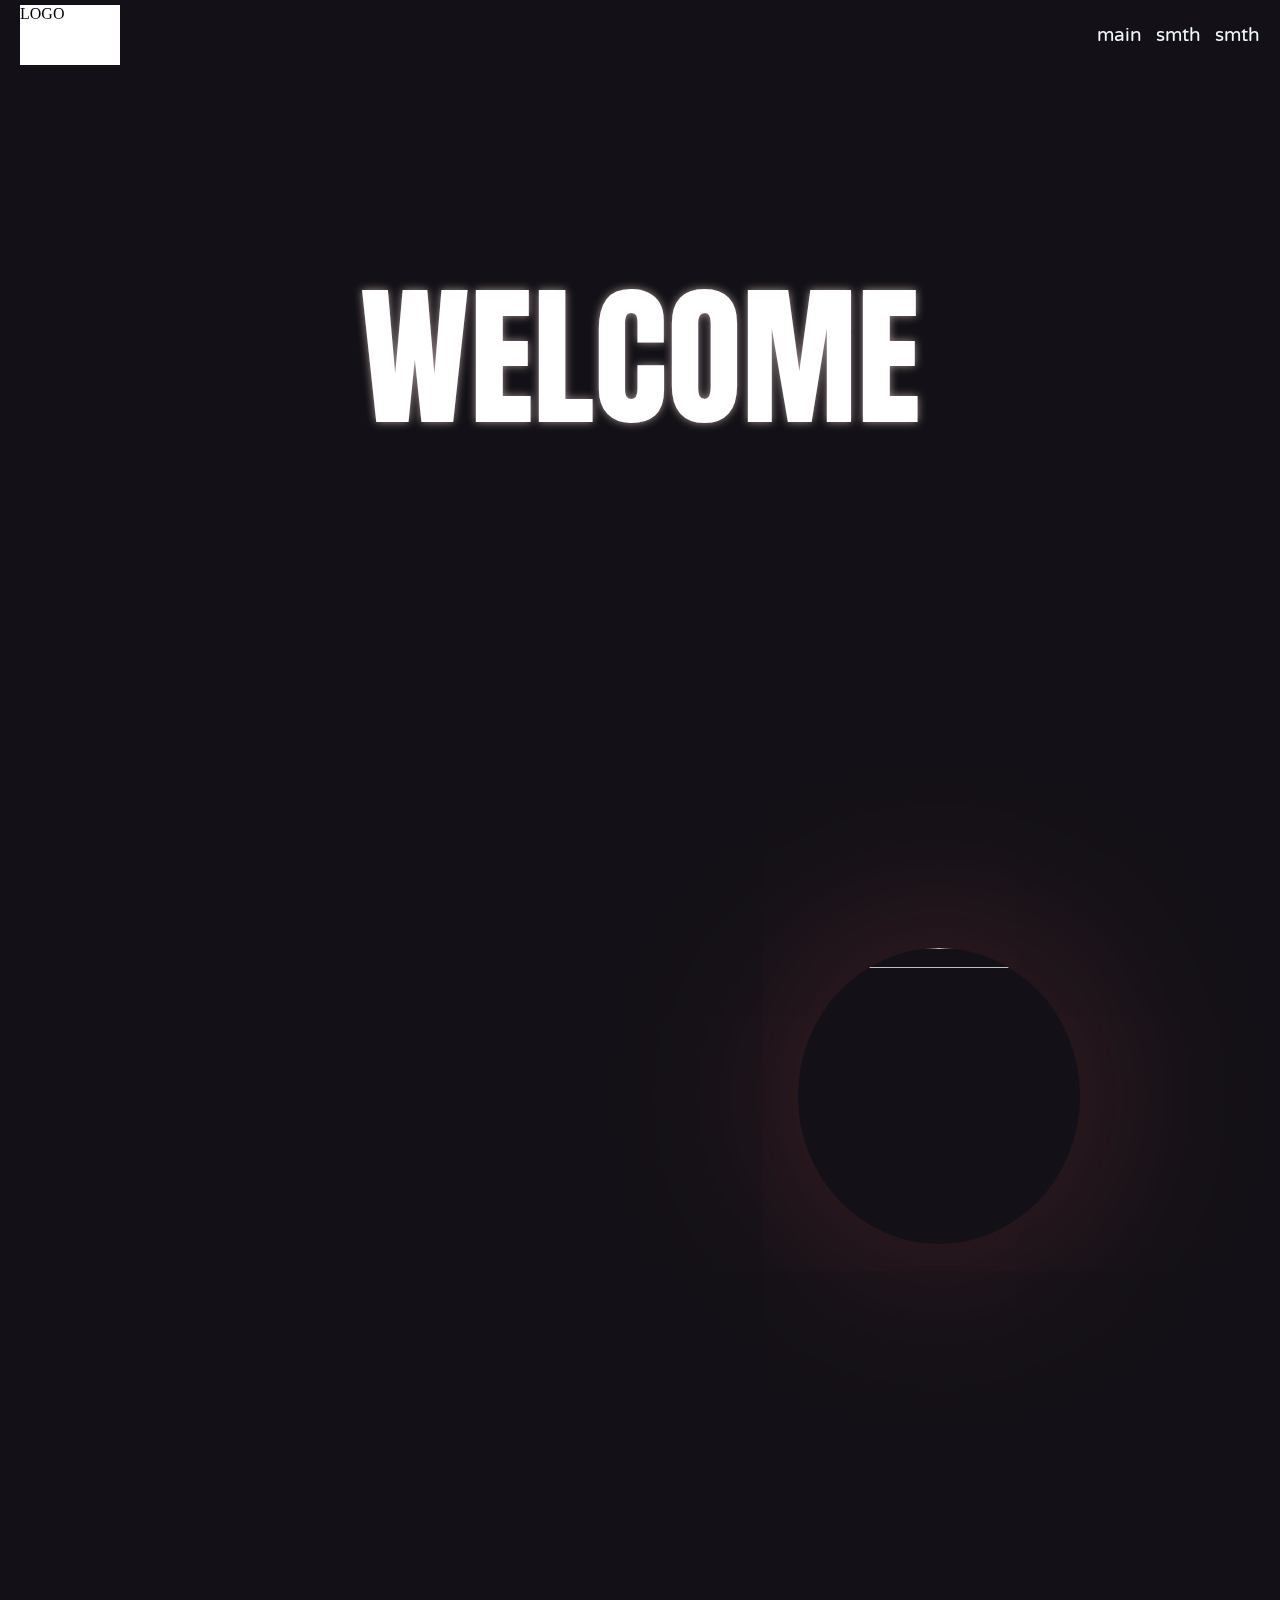
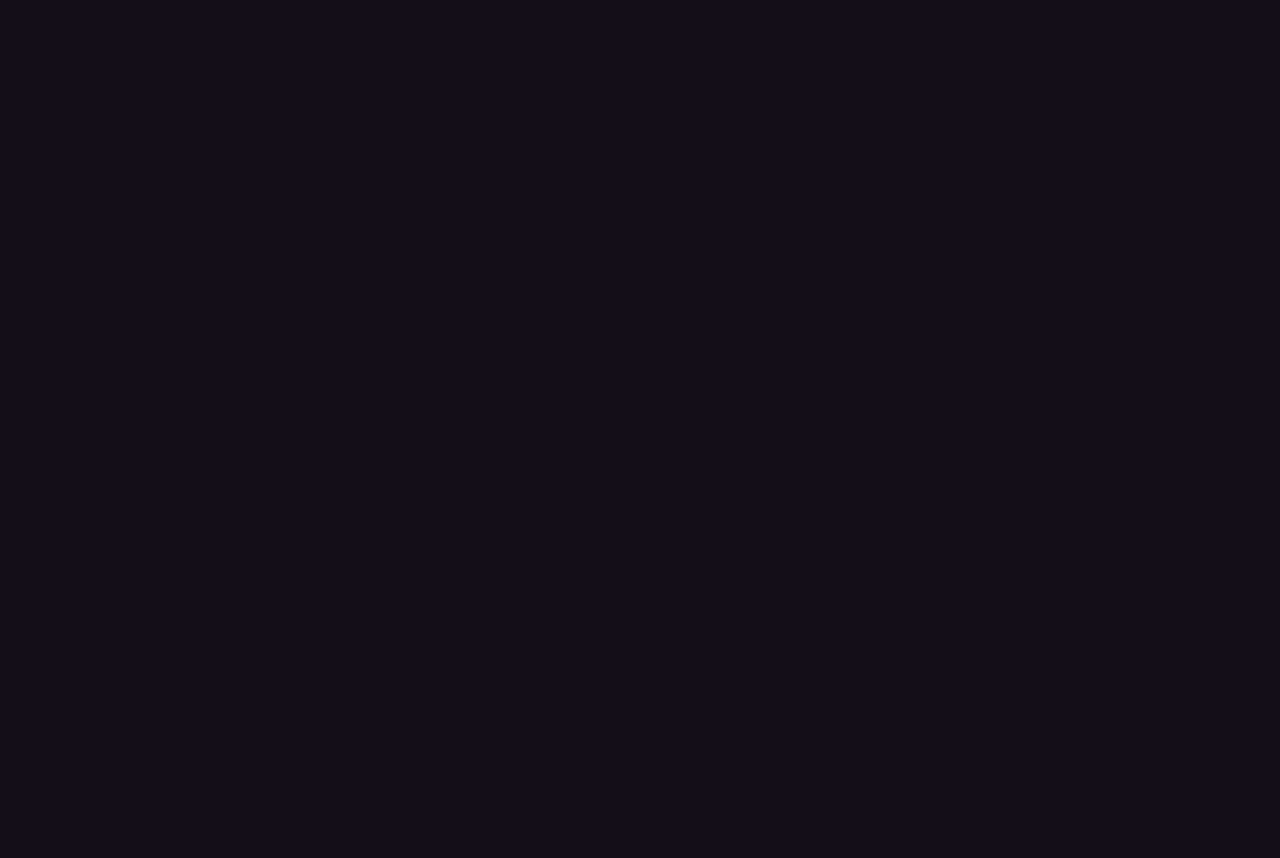
==== index.html @ 46c3134c "more fixes to the cards, feels like i miss overall structure of all my logics" ====
<!DOCTYPE html>
<html lang="en">

<head>
    <meta charset="UTF-8">
    <meta name="viewport" content="width=device-width, initial-scale=1.0">
    <title>Cards with hovering bachground</title>
    <link rel="stylesheet" href="css/all.min.css">
    <link rel="stylesheet" href="css/style.css">
    <link rel="stylesheet" href="css/four-cards.css">
    <link rel="stylesheet" href="css/kyber-text.css">
    <link rel="stylesheet" href="css/opacity-transition-text.css">
    <link rel="stylesheet" href="css/perspective-simulator.css">
    <link rel="stylesheet" href="css/special-slyder.css">
    <link rel="stylesheet" href="css/3d-fun-cube.css">
    <link rel="stylesheet" href="css/carousel-slider.css">
    <link rel="stylesheet" href="css/dog-flipping.css">
    <link rel="stylesheet" href="css/postanim-dragging-cards.css">
    <link rel="stylesheet" href="css/spinning-3d.css">
    <link rel="stylesheet" href="css/scrolling-background.css">
    <link rel="stylesheet" href="css/scrolling-background-2.css">
    <link rel="stylesheet" href="css/zooming-background.css">
    <link rel="stylesheet" href="css/mouse-following-bubbles.css">
    <link rel="stylesheet" href="css/cool-buttons.css">
    <link rel="stylesheet" href="css/burger-menus.css">
    <link rel="stylesheet" href="css/item.css">
    <link rel="stylesheet" href="css/stretching-cards.css">
    <link rel="stylesheet" href="css/stretching-cards-2.css">
    <link rel="stylesheet" href="css/properties-letters.css">
    <link rel="stylesheet" href="css/linking-cards.css">
    <link rel="stylesheet" href="css/main.css">
    <script defer type="text/javascript" src="js/script.js"></script>
    <script defer type="text/javascript" src="js/four-cards.js"></script>
    <script defer type="text/javascript" src="js/cyber-text.js"></script>
    <script defer type="text/javascript" src="js/opacity-transition-text.js"></script>
    <script defer type="text/javascript" src="js/perspective-simulator.js"></script>
    <script defer type="text/javascript" src="js/special-slyder.js"></script>
    <script defer type="text/javascript" src="js/3d-fun-cube.js"></script>
    <script defer type="text/javascript" src="js/carousel-slider.js"></script>
    <script defer type="text/javascript" src="js/dog-flipping.js"></script>
    <script defer type="text/javascript" src="js/postanim-dragging-cards.js"></script>
    <script defer type="text/javascript" src="js/spinning-3d.js"></script>
    <script defer type="text/javascript" src="js/scrolling-background.js"></script>
    <script defer type="text/javascript" src="js/scrolling-background-2.js"></script>
    <script defer type="text/javascript" src="js/zooming-background.js"></script>
    <script defer type="text/javascript" src="js/mouse-following-bubbles.js"></script>
    <script defer type="text/javascript" src="js/cool-buttons.js"></script>
    <script defer type="text/javascript" src="js/burger-menus.js"></script>
    <script defer type="text/javascript" src="js/item.js"></script>
    <script defer type="text/javascript" src="js/linking-cards.js"></script>
    <script defer type="text/javascript" src="js/properties-letters.js"></script>
    <script defer type="text/javascript" src="js/main.js"></script>
</head>

<body>
    <div class="the-animations">
        <div class="navbar">
            <div class="navbar-logo">LOGO</div>
            <div class="navbar-links">
                <div class="navbar-link">main</div>
                <div class="navbar-link">smth</div>
                <div class="navbar-link">smth</div>
            </div>
        </div>
        <div class="main-parallax">
            <img class="main-parallax-layer main-parallax-back" src="images/paralax/Background2.png" data-speedx = "1" data-speedy = "0.3">
            <img class="main-parallax-layer" src="images/paralax/mount1.png" data-speedx = "0.8" data-speedy = "0.5">
            <div class="main-parallax-layer main-parallax-text" data-speedx = "0.7" data-speedy = "0.4">WELCOME</div>
            <img class="main-parallax-layer" src="images/paralax/mount2.png" data-speedx = "0.6" data-speedy = "0.7">
            <img class="main-parallax-layer" src="images/paralax/mount3.png" data-speedx = "0.5" data-speedy = "0.9">
            <img class="main-parallax-layer" src="images/paralax/mount4.png" data-speedx = "0.3" data-speedy = "1">
            <img class="main-parallax-layer main-parallax-ground" src="images/paralax/ground.png" data-speedx = "0.3" data-speedy = "1">
            <div class = "main-parallax-gradient"></div>
        </div>
        <div class="about-me">
            <div class="about-me-box">
                <div class="about-me-text animated">
                    <div class="about-me-header animation-child" data-animation = "show">Roman Rudenko</div>
                    <div class="about-me-description animation-child" data-animation = "show">Lorem ipsum dolor sit amet consectetur adipisicing elit. Inventore, cupiditate sapiente suscipit ipsam nobis fugit similique vitae corrupti neque facere porro animi tempore repellendus doloremque voluptatibus numquam ullam recusandae eum.</div>
                </div>
                <div class="about-me-image-box">
                    <img src="/images/image.jpg" class="about-me-image">
                </div>
            </div>
        </div>
        <div class="projects">
            <div class="projects-wrap animated">
                <div class="projects-card animation-child" data-animation = "show-card" data-position = "0">
                    <div class="projects-card-image"></div>
                    <div class="projects-card-content">
                        <div class="projects-card-header">CyberSoft</div>
                        <div class="projects-card-types">
                            <div class="projects-card-dot"></div>
                            <div class="projects-card-type">WEBPAGE</div>
                            <div class="projects-card-dot"></div>
                        </div>
                        <div class="projects-card-links">CyberSoft</div>
                        <div class="projects-card-right"><i class="fa-solid fa-up-long"></i></div>
                    </div>
                </div>
                <div class="projects-card animation-child" data-animation = "show-card" data-position = "1">
                    <div class="projects-card-image"></div>
                    <div class="projects-card-content">
                        <div class="projects-card-header">CyberSoft</div>
                        <div class="projects-card-types">
                            <div class="projects-card-dot"></div>
                            <div class="projects-card-type">WEBPAGE</div>
                            <div class="projects-card-dot"></div>
                        </div>
                        <div class="projects-card-links">CyberSoft</div>
                        <div class="projects-card-right"><i class="fa-solid fa-up-long"></i></div>
                    </div>
                </div>
                <div class="projects-card animation-child" data-animation = "show-card" data-position = "2">
                    <div class="projects-card-image"></div>
                    <div class="projects-card-content">
                        <div class="projects-card-header">CyberSoft</div>
                        <div class="projects-card-types">
                            <div class="projects-card-dot"></div>
                            <div class="projects-card-type">WEBPAGE</div>
                            <div class="projects-card-dot"></div>
                        </div>
                        <div class="projects-card-links">CyberSoft</div>
                        <div class="projects-card-right"><i class="fa-solid fa-up-long"></i></div>
                    </div>
                </div>
                <div class="projects-card animation-child" data-animation = "show-card" data-position = "3">
                    <div class="projects-card-image"></div>
                    <div class="projects-card-content">
                        <div class="projects-card-header">CyberSoft</div>
                        <div class="projects-card-types">
                            <div class="projects-card-dot"></div>
                            <div class="projects-card-type">WEBPAGE</div>
                            <div class="projects-card-dot"></div>
                        </div>
                        <div class="projects-card-links">CyberSoft</div>
                        <div class="projects-card-right"><i class="fa-solid fa-up-long"></i></div>
                    </div>
                </div>
            </div>
        </div>
        <!-- <div class="header">ANIMATIONS AND FUNCTIONS</div>
        <div class="perspective-simulator">
            <div class="perspective-card" data-perspective="0" data-rx="0" data-ry="0" data-rz="0" data-tx="0"
                data-ty="0" data-tz="0" data-sx="0" data-sy="0" data-scale="0">
                <span>Some text of your card</span>
                <div class="perspective-card-line"></div>
                <span>This card is a special card, which simulates behaviaor of a block with transition properties on
                    it</span>
            </div>
            <div class="perspective-sliders">
                <div>Perspective <input type="range" min="-100" max="100" step="1" class="perspective-slider-input"
                        data-input="perspective"></input></div>
                <div>Rotation X <input type="range" min="-100" max="100" step="1" class="perspective-slider-input"
                        data-input="rotateX"></input></div>
                <div>Rotation Y <input type="range" min="-100" max="100" step="1" class="perspective-slider-input"
                        data-input="rotateY"></input></div>
                <div>Rotation Z <input type="range" min="-100" max="100" step="1" class="perspective-slider-input"
                        data-input="rotateZ"></input></div>
                <div>Translate X <input type="range" min="-100" max="100" step="1" class="perspective-slider-input"
                        data-input="translateX"></input></div>
                <div>Translate Y <input type="range" min="-100" max="100" step="1" class="perspective-slider-input"
                        data-input="translateY"></input></div>
                <div>Translate Z <input type="range" min="-100" max="100" step="1" class="perspective-slider-input"
                        data-input="translateZ"></input></div>
                <div>Skew X <input type="range" min="-100" max="100" step="1" class="perspective-slider-input"
                        data-input="skewX"></input></div>
                <div>Skew Y <input type="range" min="-100" max="100" step="1" class="perspective-slider-input"
                        data-input="skewY"></input></div>
                <div>Scale <input type="range" min="-100" max="100" step="1" class="perspective-slider-input"
                        data-input="scale"></input></div>
            </div>
        </div>
        <div class="carousel-slider-cards">
            <div class="carousel-slider-block">
                <div class="carousel-slider-card">
                    <div class="carousel-slider-text">A cat, staring right at you</div>
                </div>
                <div class="carousel-slider-card">
                    <div class="carousel-slider-text">Just a lying cat</div>
                </div>
                <div class="carousel-slider-card">
                    <div class="carousel-slider-text">A sleeping cat</div>
                </div>
                <div class="carousel-slider-card">
                    <div class="carousel-slider-text">A hunting cat</div>
                </div>
                <div class="carousel-slider-card">
                    <div class="carousel-slider-text">Two cats carying about each other</div>
                </div>
                <div class="carousel-slider-card">
                    <div class="carousel-slider-text">A sleepy cat, same as you are)</div>
                </div>
            </div>

            <div class="carousel-buttons">
                <div class="carousel-button-left carousel-button fa-solid fa-arrow-left"></div>
                <div class="carousel-button-right carousel-button fa-solid fa-arrow-right"></div>
            </div>
        </div>
        <div class="scrolling-background-block">
            <div class="scrolling-background-pre"></div>
            <div class="scrolling-background">
                <div class="scrolling-background-main">
                    <div class="scrolling-background-part"></div>
                    <div class="scrolling-background-part"></div>
                    <div class="scrolling-background-part"></div>
                    <div class="scrolling-background-part"></div>
                    <div class="scrolling-background-part"></div>
                    <div class="scrolling-background-part"></div>
                    <div class="scrolling-background-text">CHANGING BACKGROUND ON SCROLLING AND SOME IDEAS HOW IT CAN BE
                        USED</div>
                </div>
            </div>
            <div class="scrolling-background-after"></div>
        </div>
        <div class="scrolling-background-block">
            <div class="scrolling-background-pre"></div>
            <div class="scrolling-background-2">
                <div class="scrolling-background-main-2">
                    <div class="scrolling-background-part-2">
                        <div class="scrolling-background-text-2">UNTIL ONLY BACKGROUND IS LEFT</div>
                    </div>
                    <div class="scrolling-background-part-2">
                        <div class="scrolling-background-text-2">AFTER SOME SCROLLING SKIES WILL DISSAPEAR</div>
                    </div>
                    <div class="scrolling-background-part-2">
                        <div class="scrolling-background-text-2">THESE SKIES ARE DONE USING BREAKPOINTS</div>
                    </div>
                    <div class="scrolling-background-part-2">
                        <div class="scrolling-background-text-2">THAN IT CHANGES</div>
                    </div>
                    <div class="scrolling-background-part-2">
                        <div class="scrolling-background-text-2">AND NEW SKIES APPEAR</div>
                    </div>
                    <div class="scrolling-background-part-2">
                        <div class="scrolling-background-text-2">AND THAT IS HOW IT WORKS</div>
                    </div>
                </div>
            </div>
            <div class="scrolling-background-after"></div>
        </div>
        <div class="zooming-background">
            <div class="zooming-background-image">
                <div class="zooming-background-text">CHICAGO</div>
            </div>
            <div class="zooming-background-image">
                <div class="zooming-background-text">DUBAI</div>
            </div>
            <div class="zooming-background-image">
                <div class="zooming-background-text">NEWYORK</div>
            </div>
            <div class="zooming-background-image">
                <div class="zooming-background-text">TOKYO</div>
            </div>
            <div class="zooming-background-image">
                <div class="zooming-background-text">PARIS</div>
            </div>
        </div>
        <div class="mouse-following-bubbles">
            <div class="mouse-following-bubble"></div>
        </div>
        <div class="cool-buttons">
            <div class="next-button">
                <div class="next-button-line"></div>
                <div class="next-button-line"></div>
                <div class="next-button-text">NEXT</div>
                <div class="next-button-arrows">
                    <i class="fa-solid fa-chevron-right next-button-arrow"></i>
                    <i class="fa-solid fa-chevron-right next-button-arrow"></i>
                    <i class="fa-solid fa-chevron-right next-button-arrow"></i>
                </div>
            </div>
        </div>
        <div class="header">IN PROCESS</div>
        <div class="burger-menus">
            <div class="burger-menus-block">
                <button class="burger-menu burger-menu-1">
                    <div class="burger-menu-line"></div>
                    <div class="burger-menu-line"></div>
                </button>
                <button class="burger-menu burger-menu-2">
                    <div class="burger-menu-line"></div>
                    <div class="burger-menu-line"></div>
                    <div class="burger-menu-line"></div>
                </button>
                <button class="burger-menu burger-menu-3">
                    <div class="burger-menu-line line-1"></div>
                    <div class="burger-menu-line line-1"></div>
                    <div class="burger-menu-line"></div>
                    <div class="burger-menu-line"></div>
                    <div class="burger-menu-line"></div>
                </button>
                <button class="burger-menu burger-menu-4">
                    <div class="burger-menu-line"></div>
                    <div class="burger-menu-line"></div>
                </button>
                <button class="burger-menu burger-menu-2">
                    <div class="burger-menu-line"></div>
                    <div class="burger-menu-line"></div>
                    <div class="burger-menu-line"></div>
                </button>
                <button class="burger-menu burger-menu-2">
                    <div class="burger-menu-line"></div>
                    <div class="burger-menu-line"></div>
                    <div class="burger-menu-line"></div>
                </button>
                <div class="burger-menu"></div>
                <div class="burger-menu"></div>
                <div class="burger-menu"></div>
            </div>
        </div>
        <div class="mouse-animation">
            <div class="mouse-animation-particle"></div>
        </div> -->
    </div>
</body>

</html>
---- css/style.css ----
@import url('https://fonts.googleapis.com/css2?family=Anton&family=Josefin+Sans:ital,wght@0,100..700;1,100..700&family=Poppins:ital,wght@0,100;0,200;0,300;0,400;0,500;0,600;0,700;0,800;0,900;1,100;1,200;1,300;1,400;1,500;1,600;1,700;1,800;1,900&family=Protest+Riot&family=Roboto:ital,wght@0,100;0,300;0,400;0,500;0,700;0,900;1,100;1,300;1,400;1,500;1,700;1,900&family=Varela+Round&display=swap');

:root{
    --background: #131117;
    --big-card-1:white;
    --big-card-2:red;
    --big-card-3:blue;
    --big-card-4:green;
    --small-card-1:orange;
    --small-card-2:pink;
    --small-card-3:purple;
    --small-card-4:yellow;
    --button:brown;
    --button-focused:rgb(58, 16, 16);
    --text:white;
    --text-grey:rgb(192, 192, 192);
    --text-dogs-flipping:rgb(243, 243, 243);
    --text-dogs-flipping-2:rgb(145, 145, 145);

}

body{
    margin: 0px;
    padding: 0px;
    overflow-x: hidden;
}

.the-animations{
    width: 100%;
    background: var(--background);
}

.header{
    font-size: 30px;
    font-family: Arial, Helvetica, sans-serif;
    font-weight: 600;
    color: var(--text);
    padding: 30px;
    text-align: center;
}

.mouse-animation{
    position: relative;
    width: 100%;
    max-height: 100vh;
    aspect-ratio: 1/1;
    display: flex;
    justify-content: space-evenly;
    align-items: center;
    flex-direction: row;
    overflow: hidden;
    background: var(--background-2);
}

.mouse-animation-particle{
    position: absolute;
    width: 10px;
    height: 10px;
    background: whitesmoke;
    box-shadow: 0px 0px 10px 2px rgba(255, 255, 255, 1);
    animation: vanishing 1000ms forwards cubic-bezier(0.075, 0.82, 0.165, 1);
}

@keyframes vanishing {
    100%{
        opacity: 0;
    }
}
---- css/3d-fun-cube.css ----
.fun-3d-cubic{
    display: flex;
    justify-content: center;
    align-items: center;
    width: 100%;
    height: 100vh;
    background: var(--background);
    flex-direction: column;
    overflow: hidden;
    gap: 100px;
}  

.fun-3d-cubic-block{
    position: relative;
    width: 300px;
    aspect-ratio: 1/1;
    transform-style: preserve-3d;
}

.fun-3d-cubic-1part{
    position: absolute;
    width: 100%;
    aspect-ratio: 1/1;
    background: green;
    transform: perspective(700px) translateZ(150px);
    transform-style: preserve-3d;
    transition: transform 2000ms cubic-bezier(0.165, 0.84, 0.44, 1);
}

.fun-3d-cubic-2part{
    position: absolute;
    width: 300px;
    aspect-ratio: 1/1;
    background: rgb(0, 73, 128);
    transform: perspective(700px) rotateX(90deg) translateZ(150px);
    transform-style: preserve-3d;
    transition: transform 2000ms cubic-bezier(0.165, 0.84, 0.44, 1);
}

.fun-3d-cubic-3part{
    position: absolute;
    width: 300px;
    aspect-ratio: 1/1;
    background: rgb(111, 128, 0);
    transform: perspective(700px) rotateX(180deg) translateZ(150px);
    transform-style: preserve-3d;
    transition: transform 2000ms cubic-bezier(0.165, 0.84, 0.44, 1);
}

.fun-3d-cubic-4part{
    position: absolute;
    width: 300px;
    aspect-ratio: 1/1;
    background: rgb(128, 94, 0);
    transform: perspective(700px) rotateX(270deg) translateZ(150px);
    transform-style: preserve-3d;
    transition: transform 2000ms cubic-bezier(0.165, 0.84, 0.44, 1);
}

.fun-cubic-button-up,
.fun-cubic-button-down{
    background: white;
    width: 50px;
    aspect-ratio: 1/1;
}
---- css/carousel-slider.css ----
.carousel-slider-cards{
    display: flex;
    justify-content: center;
    align-items: center;
    width: 100%;
    height: 100vh;
    background: var(--background);
    flex-direction: column;
    gap: 150px;
}

.carousel-slider-block{
    width: 250px;
    height: 150px;
    display: flex;
    position: relative;
    transform: perspective(600px) translateY(-50px) rotateX(-20deg);
    transform-style: preserve-3d;
}

.carousel-slider-text{
    position: absolute;
    font-size: 14px;
    font-family: 'Gill Sans', 'Gill Sans MT', Calibri, 'Trebuchet MS', sans-serif;
    color: rgb(7, 125, 198);
    left: 10px;
    bottom: 10px;
}

.carousel-slider-card{
    position: absolute;
    width: 100%;
    height: 100%;
    background: white;
    transform-style: preserve-3d;
    border-radius: 25px;
    box-sizing: border-box;
}

.carousel-slider-card:nth-child(1), .carousel-slider-card:nth-child(1)::before{background: url(/images/cats/rasheeque-ahnaf-piash-wMYJqu9xC4M-unsplash.jpg) center/cover;}
.carousel-slider-card:nth-child(2), .carousel-slider-card:nth-child(2)::before{background: url(/images/cats/alex-meier-ZY97RvOiAOA-unsplash.jpg) center/cover;}
.carousel-slider-card:nth-child(3), .carousel-slider-card:nth-child(3)::before{background: url(/images/cats/engin-akyurt-jZMYnYUgrGU-unsplash.jpg) center/cover;}
.carousel-slider-card:nth-child(4), .carousel-slider-card:nth-child(4)::before{background: url(/images/cats/jan-gustavsson-GAzMk0dpNUY-unsplash.jpg) center/cover;}
.carousel-slider-card:nth-child(5), .carousel-slider-card:nth-child(5)::before{background: url(/images/cats/marek-studzinski-vqDSbn26WgE-unsplash.jpg) center/cover;}
.carousel-slider-card:nth-child(6), .carousel-slider-card:nth-child(6)::before{background: url(/images/cats/nagara-oyodo-FN5e79PfD4g-unsplash.jpg) center/cover;}

.carousel-slider-card::before{
    position: absolute;
    border-radius: inherit;
    content: "";
    display: block;
    inset: -0.1rem;
    transform: translateZ(-0.1px);
    filter: blur(2px);
}

.carousel-buttons{
    display: flex;
    gap: 50px;
}

.carousel-button{
    font-size: 50px;
    color: rgb(7, 125, 198);
}
---- css/dog-flipping.css ----
.dog-flipping-cards{
    display: flex;
    justify-content: center;
    align-items: center;
    width: 100%;
    height: 100vh;
    background: var(--background);
    flex-direction: column;
    overflow: hidden;
}

.dog-flipping-block{
    display: flex;
    justify-content: center;
    align-items: center;
    gap: 50px;
}

.dog-flipping-sandwich{
    position: relative;
    width: 300px;
    aspect-ratio: 1/1;
    transition: 500ms all;
    transform-style: preserve-3d;
}

.dog-flipping-card{
    position: absolute;
    width: 100%;
    height: 100%;
    padding: 20px;
    transform: translateZ(2px);
    box-sizing: border-box;
    transition: 500ms all;
}

.dog-flipping-card::before {
    position: absolute;
    border-radius: inherit;
    content: "";
    display: block;
    inset: 0rem;
    filter: grayscale(80%);
    transition: 500ms all;
    transform: translateZ(10px);
  }

.dog-flipping-sandwich:nth-child(1) .dog-flipping-card::before{background: url(/images/dogs/ash-v0_MCllHY9M-unsplash.jpg) center/cover;}
.dog-flipping-sandwich:nth-child(2) .dog-flipping-card::before{background: url(/images/dogs/ralu-gal-G8cB8hY3yvU-unsplash.jpg) center/cover;}
.dog-flipping-sandwich:nth-child(3) .dog-flipping-card::before{background: url(/images/dogs/richard-brutyo-Sg3XwuEpybU-unsplash.jpg) center/cover;}

.dog-flipping-overline{
    position: relative;
    display: flex;
    justify-content: center;
    align-items: end;
    aspect-ratio: 1/1;
    overflow: hidden;
    border: 2px solid var(--text-dogs-flipping);
}

.dog-flipping-text{
    position: absolute;
    display: flex;
    justify-content: center;
    align-items: center;
    flex-direction: column;
    bottom: -20px;
    gap: 10px;
    transition: 500ms all;
}

.dog-flipping-name{
    color: var(--text-dogs-flipping);
    font-size: 24px;
    font-weight: 900;
    font-family:Verdana, Geneva, Tahoma, sans-serif;
}

.dog-flipping-back .dog-flipping-name{
    color: var(--text-dogs-flipping-2);
}

.dog-flipping-line{
    width: 100px;
    height: 2px;
    background: var(--text-dogs-flipping);
    opacity: 0;
    transition: 500ms all;
}

.dog-flipping-back .dog-flipping-line{
    background: var(--text-dogs-flipping-2);
}

.dog-flipping-hidden{
    opacity: 0;
    color: var(--text-dogs-flipping);
    font-size: 18px;
    font-family:'Segoe UI', Tahoma, Geneva, Verdana, sans-serif;
    transition: 500ms all;
}

.dog-flipping-back .dog-flipping-hidden{
    color: var(--text-dogs-flipping-2);
}

.dog-flipping-sandwich:hover .dog-flipping-line{opacity: 1; width: 150px;}
.dog-flipping-sandwich:hover .dog-flipping-hidden{opacity: 1;}
.dog-flipping-sandwich:hover .dog-flipping-text{bottom: 20px;}
.dog-flipping-sandwich:hover{scale: 1.05;}
.dog-flipping-sandwich:hover .dog-flipping-card::before{filter: grayscale(80%) brightness(0.4);}

.dog-flipping-card[data-flipped = "1"]{
    scale: 1.05;
}


.dog-flipping-back{
    position: absolute;
    display: flex;
    gap: 20px;
    justify-content: center;
    align-items: center;
    flex-direction: column;
    width: 100%;
    height: 100%;
    background: rgb(212, 212, 212);
    padding: 20px;
    box-sizing: border-box;
    transform: rotateZ(180deg) rotateY(180deg);
}

.dog-back-header{
    font-size: 24px;
    font-weight: 900;
    font-family:Verdana, Geneva, Tahoma, sans-serif;
    color: var(--text-dogs-flipping-2);
}

.dog-back-line{
    width: 100%;
    height: 2.8px;
    background: var(--text-dogs-flipping-2);
}

.dog-back-text{
    font-size: 16px;
    font-weight: 300;
    font-family:'Gill Sans', 'Gill Sans MT', Calibri, 'Trebuchet MS', sans-serif;
    color: var(--text-dogs-flipping-2);
}

.dog-back-buttons{
    display: flex;
    gap: 20px;
    justify-content: center;
    align-items: center;
}

.dog-back-button{
    width: 35px;
    height: 35px;
    border-radius: 50%;
    display: flex;
    justify-content: center;
    align-items: center;
    background: rgb(232, 232, 232);
    border: 1.2px solid var(--text-dogs-flipping-2);
    text-decoration: none;
    color: var(--text-dogs-flipping-2);
    font-family: Cambria, Cochin, Georgia, Times, 'Times New Roman', serif;
    font-size: 20px;
}
---- css/postanim-dragging-cards.css ----
.postanim-dragging-cards{
    display: flex;
    justify-content: center;
    align-items: center;
    width: 100%;
    height: 100vh;
    background: var(--background);
    flex-direction: column;
}

.postanim-dragging-block{
    display: grid;
    width: 100%;
    height: 100%;
    padding: 50px 100px;
    box-sizing: border-box;
    grid-template-columns: repeat(3, auto);
    grid-template-rows: repeat(3, auto);
    justify-content: space-between;
    align-items: center;
}

.postanim-dragging-card{
    width: 250px;
    height: 160px;
    background-color: rgb(232, 232, 232);
    cursor: move;
    opacity: 1;
    user-select: none;
}

/* .postanim-dragging-card[data-dragged = "1"]{
    transform: scale(0);
}

.dragged{
    transform: scale(0);
} */
---- css/scrolling-background.css ----
.scrolling-background{
    display: flex;
    width: 100%;
    height: 300vh;
    background: var(--background);
    flex-direction: column;
}

.scrolling-background-pre{
    width: 100%;
    height: 20vh;
    background: rgb(0,0,0);
    background: linear-gradient(180deg, rgba(0,0,0,0) 0%, rgba(64,157,211,1) 99%);
    transition: all 200ms;
}

.scrolling-background-after{
    width: 100%;
    height: 20vh;
    background: rgb(193,221,251);
    background: linear-gradient(180deg, rgba(193,221,251,1) 0%, rgba(0,0,0,0) 99%);
    transition: all 200ms;
}

.scrolling-background-main{
    position: sticky;
    top: 0px;
    width: 100%;
    height: 100vh;
    overflow: hidden;
    display: flex;
    justify-content: center;
    align-items: center;
    flex-direction: column;
    gap: 150px;
    box-sizing: border-box;
}

.scrolling-background-part{
    gap: 150px;
    position: absolute;
    width: 100%;
    height: 100vh;
    background: url(/images/skies/demo01_PixelSky_layer01.png) center/cover;
    transition: all 200ms;
}
.scrolling-background-part:nth-child(2){background: url(/images/skies/demo01_PixelSky_layer02.png) center/cover;}
.scrolling-background-part:nth-child(3){background: url(/images/skies/demo01_PixelSky_layer03.png) center/cover;}
.scrolling-background-part:nth-child(4){background: url(/images/skies/demo02_PixelSky_layer01.png) center/cover;}
.scrolling-background-part:nth-child(5){background: url(/images/skies/demo02_PixelSky_layer02.png) center/cover;}
.scrolling-background-part:nth-child(6){background: url(/images/skies/demo02_PixelSky_layer03.png) center/cover;}

.scrolling-background-text{
    color: rgb(255, 255, 255);
    font-size: 25px;
    font-family: 'Trebuchet MS', 'Lucida Sans Unicode', 'Lucida Grande', 'Lucida Sans', Arial, sans-serif;
    opacity: 1;
    z-index: 2;
    max-width: 300px;
    text-align: center;
    line-height: 40px;
}

.scrolling-background-part:nth-child(n){z-index: 4;}
.scrolling-background-part:nth-child(1),.scrolling-background-part:nth-child(4){z-index: 0;}
---- css/scrolling-background-2.css ----
.scrolling-background-2{
    display: flex;
    width: 100%;
    height: 300vh;
    background: var(--background);
    flex-direction: column;
}

.scrolling-background-main-2{
    position: sticky;
    top: 0px;
    width: 100%;
    height: 100vh;
    overflow: hidden;
    display: flex;
    justify-content: center;
    align-items: center;
    flex-direction: column;
    gap: 150px;
    box-sizing: border-box;
}

.scrolling-background-part-2{
    gap: 150px;
    position: absolute;
    width: 100%;
    height: 100vh;
    background: url(/images/skies/demo01_PixelSky_layer01.png) center/cover;
    transition: all 500ms cubic-bezier(.45,.09,.59,.92); 
    display: flex;
    justify-content: center;
    align-items: center;
}

.scrolling-background-text-2{
    color: rgb(109, 18, 18);
    font-size: 25px;
    font-family: 'Trebuchet MS', 'Lucida Sans Unicode', 'Lucida Grande', 'Lucida Sans', Arial, sans-serif;
    max-width: 400px;
    text-align: center;
    line-height: 40px;
}

.scrolling-background-part-2:nth-child(2){background: url(/images/skies/demo01_PixelSky_layer02.png) center/cover;}
.scrolling-background-part-2:nth-child(3){background: url(/images/skies/demo01_PixelSky_layer03.png) center/cover;}
.scrolling-background-part-2:nth-child(4){background: url(/images/skies/demo02_PixelSky_layer01.png) center/cover;}
.scrolling-background-part-2:nth-child(5){background: url(/images/skies/demo02_PixelSky_layer02.png) center/cover;}
.scrolling-background-part-2:nth-child(6){background: url(/images/skies/demo02_PixelSky_layer03.png) center/cover;}

.scrolling-background-part-2:nth-child(3n+2) .scrolling-background-text-2{
    margin-top: 400px;
}

.scrolling-background-part-2:nth-child(3n+3) .scrolling-background-text-2{
    margin-top: 550px;
}

.scrolling-background-part-2:nth-child(n) .scrolling-background-text-2{
    color: rgb(36, 23, 120)
}

.scrolling-background-part-2:nth-child(n+4) .scrolling-background-text-2{
    color: rgb(43, 96, 239);
}
---- css/zooming-background.css ----
.zooming-background{
    display: flex;
    justify-content: center;
    align-items: center;
    width: 100%;
    height: 100vh;
    background: var(--background);
    flex-direction: column;
}

.zooming-background-image{
    position: absolute;
    width: 68%;
    height: 80%;
    background: url(../images/sizing-background/chikago.jpg) center;
    background-size: 120%;
    opacity: 0;
    animation:test 20s infinite;
}

.zooming-background-image:nth-child(1){background: url(../images/sizing-background/chikago.jpg) 25% 75%/150%; animation:back 20s 0s infinite;}
.zooming-background-image:nth-child(2){background: url(../images/sizing-background/Dubai.jpg) 80% 30%/150%; animation:back 20s 4s infinite;}
.zooming-background-image:nth-child(3){background: url(../images/sizing-background/NewYork.jpg) 30% 90%/150%; animation:back 20s 8s infinite;}
.zooming-background-image:nth-child(4){background: url(../images/sizing-background/Tokyo.jpg) 25% 25%/150%; animation:back 20s 12s infinite;}
.zooming-background-image:nth-child(5){background: url(../images/sizing-background/Paris.jpg) 75% 80%/150%; animation:back 20s 16s infinite;}


.zooming-background-image{
    position: absolute;
    display: flex;
    align-items: center;
    justify-content: center;
    width: 68%;
    height: 80%;
    opacity: 0;
}

.zooming-background-text{
    font-weight: 600;
    font-size: 60px;
    letter-spacing: 100px;
    font-family: Verdana, Geneva, Tahoma, sans-serif;
    color: white;
    filter: blur(5px);
    animation:text 20s 0s infinite;
}

.zooming-background-image:nth-child(2) .zooming-background-text{animation-delay: 4s;}
.zooming-background-image:nth-child(3) .zooming-background-text{animation-delay: 8s;}
.zooming-background-image:nth-child(4) .zooming-background-text{animation-delay: 12s;}
.zooming-background-image:nth-child(5) .zooming-background-text{animation-delay: 16s;}

@keyframes back {
    10%   {opacity: 1;}
    20%   {opacity: 1;}
    30% {opacity: 0; background-size: 100%; background-position: center;}
}


@keyframes text {
    20% {filter: blur(0px);}
    30% {letter-spacing: 5px;filter: blur(0px);}
}
---- css/mouse-following-bubbles.css ----
.mouse-following-bubbles{
    position: relative;
    display: flex;
    justify-content: center;
    align-items: center;
    width: 100%;
    height: 100vh;
    background: var(--background);
    flex-direction: column;
    overflow-x: clip;
}

.mouse-following-bubble{
    display: none;
    position: absolute;
    border-radius: 50%;
    aspect-ratio: 1;
    width: 50px;
    background: white;
    opacity: 0.8;
    top: 0px;
    left: 0px;
    animation: disapearing forwards 2s;
}

.bubble-clone{
    display: block;
    color: rgb(255, 255, 255);
}

@keyframes disapearing {
    100%{opacity: 0;transform: scale(0.2);}
}
---- css/cool-buttons.css ----
.cool-buttons{
    display: flex;
    justify-content: center;
    align-items: center;
    width: 100%;
    height: 100vh;
    background: var(--background);
    flex-direction: column;
}

.next-button{
    width: fit-content;
    padding: 20px 35px;
    display: flex;
    flex-direction: row;
    gap: 20px;
    background: rgb(34, 138, 152);
    transform: skewX(-10deg);
    box-shadow: 15px 15px 0px 0px rgb(8, 70, 78);
}

.next-button-text{
    font-size: 50px;
    font-family: Impact, Haettenschweiler, 'Arial Narrow Bold', sans-serif;
    letter-spacing: 6px;
    font-weight: 300;
    transform: skewX(10deg);
    color: white;
}

.next-button-arrows{
    position: relative;
    width: fit-content;
    display: flex;
    gap: 0px;
    align-items: center;
    justify-content: center;
    transition: 1s;
    overflow: hidden;
}

.next-button-arrow{
    color: white;
    font-size: 30px;
    transition: 1s;
}

.next-button:hover > .next-button-arrows{
    gap: 10px;
}
---- css/burger-menus.css ----
.burger-menus{
    width: 100%;
    height: 100vh;
    display: flex;
    justify-content: center;
    align-items: center;
}

.burger-menus-block{
    display: grid;
    grid-template-columns: repeat(3, 1fr);
    width: 60%;
    gap: 40px;
    row-gap: 140px;
}

.burger-menu{
    width: 30%;
    aspect-ratio: 1/1;
    background: white;
    margin: auto;
    border-radius: 50%;
}
---- css/properties-letters.css ----
.properties-letters{
    position: relative;
    width: 100%;
    display: flex;
    justify-content: center;
    align-items: center;
    flex-direction: column;
}

.letters-block{
    width: 100%;
    height: 100vh;
    background: aquamarine;
    display: flex;
    justify-content: center;
    align-items: center;
    flex-direction: row;
}

.letters-block-2{background: rgb(170, 17, 17);}
.letters-block-3{background: rgb(209, 215, 34);}
.letters-block-4{background: rgb(34, 215, 73);}
.letters-block-5{background: rgb(118, 8, 133);}
.letters-block-6{background: rgb(32, 74, 225);}


.letters{
    display: flex;
}

.letter{
    position: relative;
    font-family:'Trebuchet MS', 'Lucida Sans Unicode', 'Lucida Grande', 'Lucida Sans', Arial, sans-serif;
    font-weight: 600;
    font-size: 50px;
    letter-spacing: 5px;
}

.jumping{
    animation: jump 4s infinite;
}

@keyframes jump {
    3%{
        transform: scaleY(0.8) translateY(10px);
    }
    4%{
        transform: scaleY(1) translateY(0px);
    }
    14%{
        transform: translateY(-100px);
    }
    30%{
        transform: translateY(0px);
    }
    30%{
        transform: scaleY(1) translateY(0px);
    }
    30.1%{
        transform: scaleY(0.8) translateY(10px);
    }
    34%{
        transform: scaleY(1) translateY(0px);
    }
}

.floating{
    animation: float 2s infinite ease-in-out;
    transform: translateY(5px) translateX(1px);
}

@keyframes float {
    0%{
        transform: translateY(5px) translateX(1px);
    }
    50%{
        transform: translateY(-5px) translateX(-1px);
    }
    100%{
        transform: translateY(5px) translateX(1px);
    }
}

.scaling{
    animation: scaling 4s infinite ease-in-out;
    margin-top: auto;
}

@keyframes scaling {
    0%{
        font-size: 50px;
    }
    50%{
        font-size: 80px;
    }
    100%{
        font-size: 50px;
    }
}

.twirlling{
    animation: twirlling 2s infinite ease-in-out;
    margin-top: auto;
}

@keyframes twirlling {
    0%{
        transform: rotateY(0deg);
    }    
    40%{
        transform: rotateY(-360deg);
    }
    100%{
        transform: rotateY(-360deg);
    }
}

.flipping{
    animation: flipping 2s infinite ease-in-out;
}

@keyframes flipping {
    0%{
        transform: rotateX(0deg);
    }    
    40%{
        transform: rotateX(-360deg);
    }
    100%{
        transform: rotateX(-360deg);
    }
}

.blowing{
    animation: blowing 2s infinite ease-in-out;
}

@keyframes blowing {
    0%{
        transform: rotateZ(-2deg) translateX(-2px);
    }    
    10%{
        transform: rotateZ(-6deg) translateX(-6px);
    }
    25%{
        transform: rotateZ(-3deg) translateX(-3px);
    }    
    35%{
        transform: rotateZ(-7deg) translateX(-7px);
    }
    50%{
        transform: rotateZ(-2deg) translateX(-2px);
    }    
    65%{
        transform: rotateZ(-4deg) translateX(-4px);
    }
    80%{
        transform: rotateZ(-2deg) translateX(-2px);
    }
    95%{
        transform: rotateZ(-3deg) translateX(-3px);
    }
    100%{
        transform: rotateZ(-2deg) translateX(-2px);
    }
}
---- css/linking-cards.css ----
.liking-cards{
    position: relative;
    width: 100%;
    height: 100vh;
    display: flex;
    justify-content: center;
    align-items: center;
    flex-direction: column;
}

.liking-cards-block{
    position: relative;
    width: 100%;
    height: 100vh;
    display: flex;
    justify-content: center;
    align-items: center;
    flex-direction: column;
}

.liking-card{
    position: absolute;
    width: 300px;
    height: 400px;
    background: whitesmoke;
    border-radius: 25px;
}

.liking-card-wave{
    position: absolute;
    width: 100%;
    height: 100%;
    bottom: 0px;
}
---- css/main.css ----
:root{
    --variable:1;
}


.navbar {
    position: fixed;
    display: flex;
    flex-direction: row;
    justify-content: space-between;
    padding: 5px 20px;
    box-sizing: border-box;
    top: 0px;
    width: 100%;
    z-index: 10;
    background-color: rgb(255 255 255 / 0%);
    backdrop-filter: blur(10px);
}

.navbar-logo {
    width: 100px;
    height: 60px;
    background: white;
}

.navbar-links {
    display: flex;
    gap: 14px;
    flex-direction: row;
}

.navbar-link {
    font-family: "Varela Round", sans-serif;
    color: aliceblue;
    font-size: 19px;
    transition: 200ms;
    margin: auto;
    text-decoration: none;
}

.main-parallax {
    position: relative;
    width: 100%;
    max-height: 100vh;
    aspect-ratio: 100/51.4;
    overflow: hidden;
    display: flex;
    align-items: center;
    justify-content: center;
}

.main-parallax-layer {
    position: absolute;
    width: 140vw;
    /* min-height: 140vh; */
    margin-top: 100vh;
    transition: margin-top 1000ms, transform 3000ms cubic-bezier(0, 0.8, 0.2, 1);
}

.main-parallax-text {
    width: auto;
    top: 64%;
    font-family: "Anton", sans-serif;
    color: white;
    font-size: 12vw;
    text-shadow: 0 0 8px rgb(163 145 145);
}

.main-parallax-back {
    margin-top: 10vh;
}

.main-parallax-gradient {
    position: absolute;
    background: linear-gradient(180deg, rgba(255, 255, 255, 0) 90%, var(--background) 100%);
    width: 100%;
    height: 100%;
}




.about-me {
    position: relative;
    width: 100%;
    height: 100vh;
    display: flex;
    align-items: center;
    justify-content: center;
    padding: 100px 200px;
    box-sizing: border-box;
}

.about-me-box {
    position: relative;
    display: grid;
    grid-template-columns: auto 1fr;
    gap: 50px;
}

.about-me-text {
    display: flex;
    gap: 30px;
    font-family: "Poppins", sans-serif;
    color: aliceblue;
    flex-direction: column;
}

.about-me-header {font-size: 56px;font-weight: 600;transition: all 400ms;}
.about-me-description {font-size: 23px;transition: all 700ms;}

.about-me-header, .about-me-description{
    opacity: 0;
    transform: translateY(50%);
}

.show {
    opacity: 1;     
    transform: translateY(0%);
}

.about-me-image-box {
    position: relative;
    display: flex;
    width: 22vw;
    align-items: center;
    justify-content: center;
    overflow: hidden;
    border-radius: 50%;
    aspect-ratio: 1/1.05;
    transition: 0.8s;
    box-shadow: 0px 0px 200px 3px #ed5b5b3d;
}

.about-me-image {
    width: 22vw;
    border-radius: 50%;
    aspect-ratio: 1/1.05;
    z-index: 2;
}

@keyframes spinning {
    0% {
        transform: rotateZ(0deg);
    }

    100% {
        transform: rotateZ(360deg);
    }
}

.projects{
    position: relative;
    width: 100%;
    height: 100vh;
}

.projects-wrap{
    position: relative;
    width: 100%;
    height: 100%;
    padding: 60px 100px;
    box-sizing: border-box;
    display: flex;
    align-items: center;
    justify-content: center;
    transform-style: preserve-3d;
}

.projects-card{
    position: absolute;
    width: 40vw;
    aspect-ratio: 1/0.6;
    background: #0c0b0e;
    border-radius: 8px;
    overflow: hidden;
    display: flex;
    flex-direction: row;
    transition: transform 300ms;
    pointer-events: none;
    transform: perspective(600px);
    transition: transform 500ms;
    transform: perspective(600px) translateX(-100vw) translateY(0%) translateZ(0px);
}

[data-position="0"] {
    pointer-events: all;
}

.show-card:nth-child(1){
    transform: perspective(600px) translateX(0%) translateY(0%) translateZ(0px);
    opacity: 1;
}

.show-card:nth-child(2){
    transform: perspective(600px) translateX(-10%) translateY(-10%) translateZ(-10px);
    opacity: 0.8;
    transition-delay: 100ms;
}

.show-card:nth-child(3){
    transform: perspective(600px) translateX(-20%) translateY(-20%) translateZ(-20px);
    opacity: 0.6;
    transition-delay: 200ms;
}

.show-card:nth-child(4){
    transform: perspective(600px) translateX(-30%) translateY(-30%) translateZ(-30px);
    opacity: 0.4;
    transition-delay: 300ms;
}

.projects-card-image{
    width: 100%;
    height: 100%;
    background: url(/images/projects/cybersoft.png) center/cover;
}

.projects-card:hover .projects-card-content{
    opacity: 1;
}

.projects-card-content{
    position: absolute;
    width: 100%;
    height: 100%;
    background: #0c0b0ec2;
    display: flex;
    flex-direction: column;
    align-items: center;
    justify-content: center;
    gap: 10px;
    opacity: 0;
    transition: opacity 400ms;
}

.projects-card-header{
    font-size: 60px;
    font-family: 'Poppins', sans-serif;
    font-weight: 500;
    color: white;
}

.projects-card-types{
    display: flex;
    flex-direction: row;
    gap: 9px;
    align-items: center;
}

.projects-card-dot{
    width: 6px;
    height: 6px;
    border-radius: 50%;
    background: white;
}

.projects-card-type{
    font-size: 16px;
    font-family: 'Poppins', sans-serif;
    font-weight: 300;
    color: white;
}

.projects-card-links{
    position: absolute;
    bottom: 0px;
    font-size: 16px;
    font-family: 'Poppins', sans-serif;
    font-weight: 300;
    color: white;
}

.projects-card-right{
    position: absolute;
    display: flex;
    align-items: center;
    justify-content: center;
    color: white;
    font-size: 25px;
    width: 70px;
    height: 70px;
    border-radius: 50%;
    background: #0c0b0e8a;
    right: -35px;
    transition: all 200ms;
}

.projects-card-right:hover{
    width: 120px;
    height: 120px;
    font-size: 50px;
    background: #0c0b0ec1;
    box-shadow: 0px 0px 0px 10px #0c0b0e81,
    0px 0px 0px 20px #0c0b0e2b;
}

.projects-card-hovered:nth-child(1){
    transform: perspective(600px) rotateZ(10deg) translateY(-10%) translateX(0%) translateZ(0px);
}

.projects-card-clicked{
    animation: goingback forwards 800ms ease;
}

@keyframes goingback {
    0%{
        transform: perspective(600px) rotateZ(10deg) translateY(-10%);
    }
    50%{
        transform: perspective(600px) rotateZ(40deg) translateY(-120%) translateZ(-10px) translateX(30%);
    }
    100%{
        transform: perspective(600px) rotateZ(0deg) translateY(-30%) translateZ(-100px) translateX(-30%);
    }
}
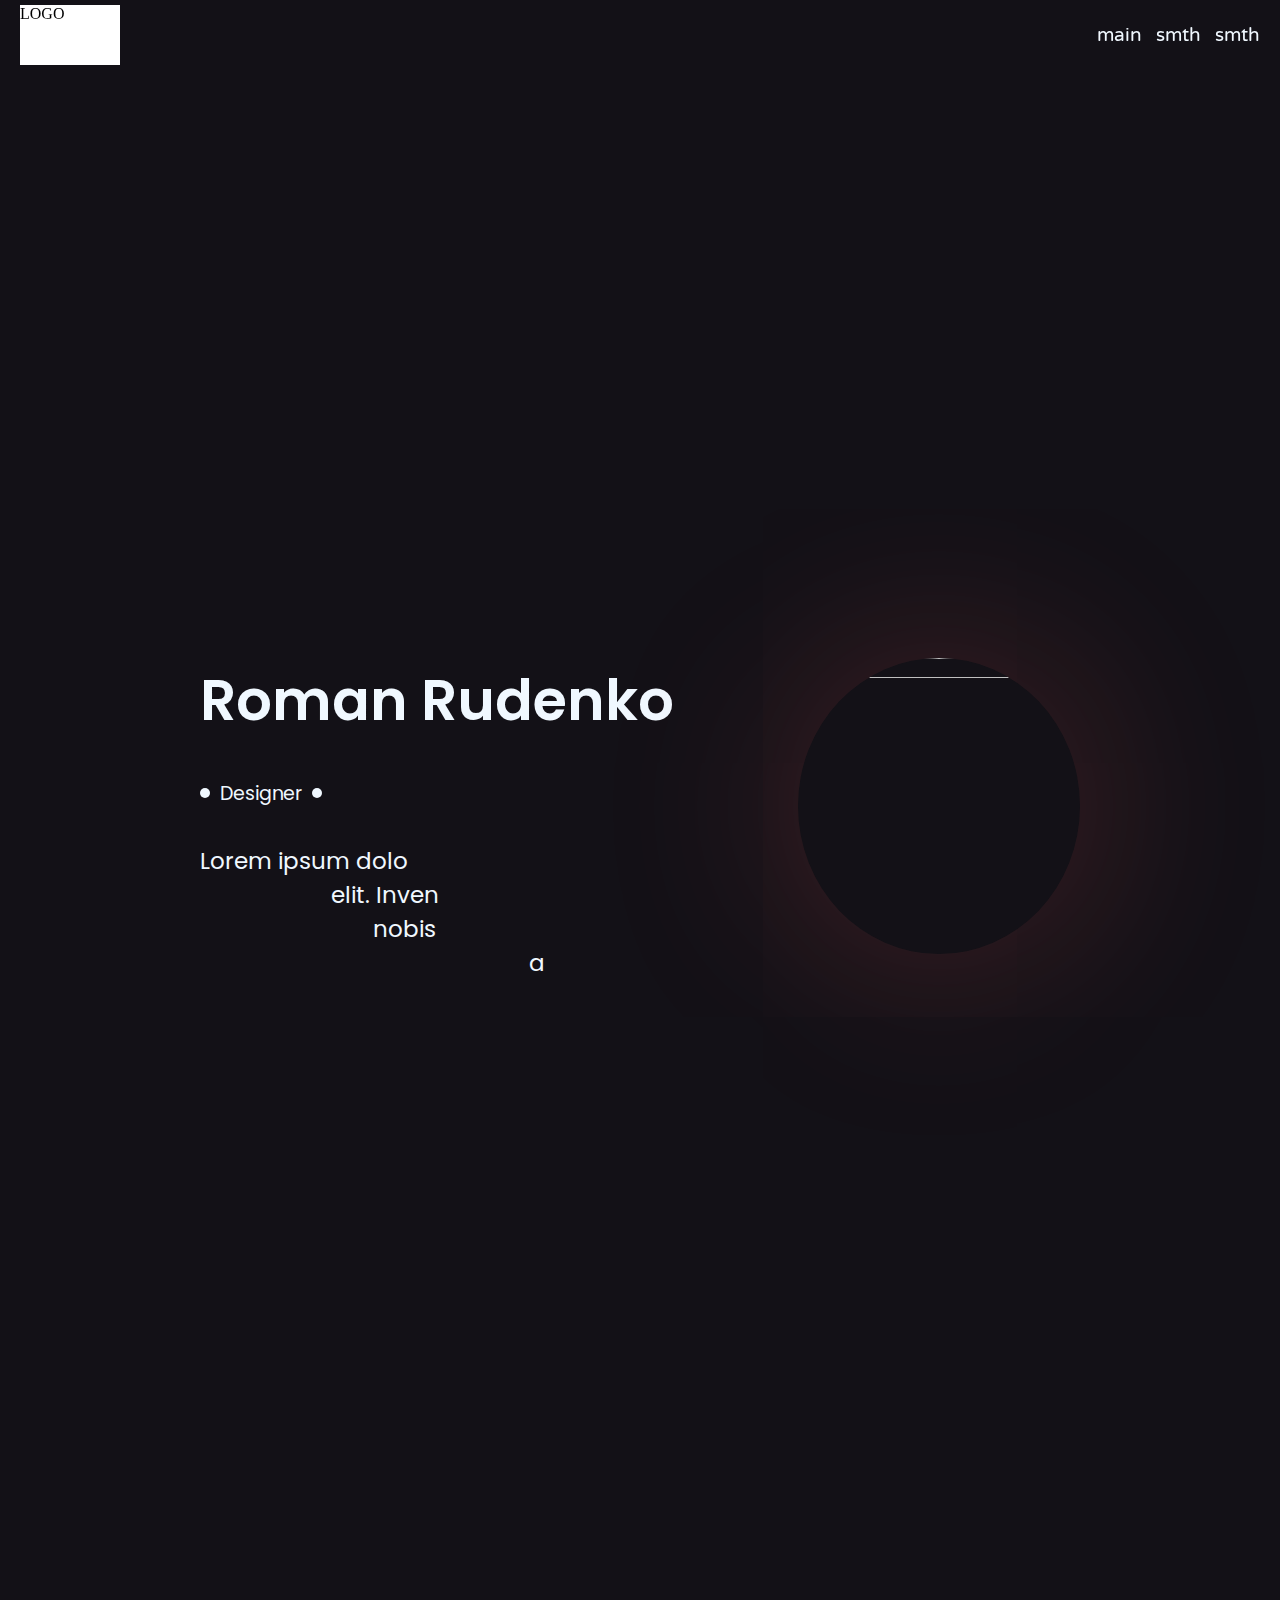
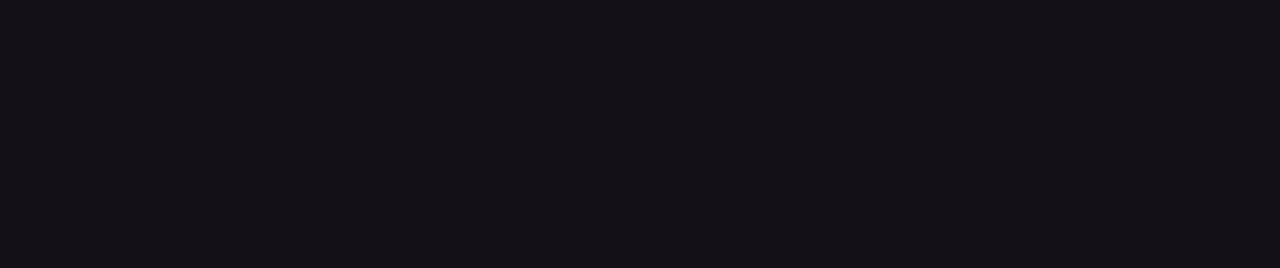
==== commit b5956d45: "added text with cool animation" ====
--- a/index.html
+++ b/index.html
@@ -68,73 +68,82 @@
             <div class="main-parallax-layer main-parallax-text" data-speedx = "0.7" data-speedy = "0.4">WELCOME</div>
             <img class="main-parallax-layer" src="images/paralax/mount2.png" data-speedx = "0.6" data-speedy = "0.7">
             <img class="main-parallax-layer" src="images/paralax/mount3.png" data-speedx = "0.5" data-speedy = "0.9">
-            <img class="main-parallax-layer" src="images/paralax/mount4.png" data-speedx = "0.3" data-speedy = "1">
-            <img class="main-parallax-layer main-parallax-ground" src="images/paralax/ground.png" data-speedx = "0.3" data-speedy = "1">
+            <img class="main-parallax-layer last-layer" src="images/paralax/mount4.png" data-speedx = "0.3" data-speedy = "1">
             <div class = "main-parallax-gradient"></div>
-        </div>
-        <div class="about-me">
-            <div class="about-me-box">
-                <div class="about-me-text animated">
-                    <div class="about-me-header animation-child" data-animation = "show">Roman Rudenko</div>
-                    <div class="about-me-description animation-child" data-animation = "show">Lorem ipsum dolor sit amet consectetur adipisicing elit. Inventore, cupiditate sapiente suscipit ipsam nobis fugit similique vitae corrupti neque facere porro animi tempore repellendus doloremque voluptatibus numquam ullam recusandae eum.</div>
-                </div>
-                <div class="about-me-image-box">
-                    <img src="/images/image.jpg" class="about-me-image">
-                </div>
-            </div>
-        </div>
-        <div class="projects">
-            <div class="projects-wrap animated">
-                <div class="projects-card animation-child" data-animation = "show-card" data-position = "0">
-                    <div class="projects-card-image"></div>
-                    <div class="projects-card-content">
-                        <div class="projects-card-header">CyberSoft</div>
-                        <div class="projects-card-types">
-                            <div class="projects-card-dot"></div>
-                            <div class="projects-card-type">WEBPAGE</div>
-                            <div class="projects-card-dot"></div>
-                        </div>
-                        <div class="projects-card-links">CyberSoft</div>
-                        <div class="projects-card-right"><i class="fa-solid fa-up-long"></i></div>
-                    </div>
-                </div>
-                <div class="projects-card animation-child" data-animation = "show-card" data-position = "1">
-                    <div class="projects-card-image"></div>
-                    <div class="projects-card-content">
-                        <div class="projects-card-header">CyberSoft</div>
-                        <div class="projects-card-types">
-                            <div class="projects-card-dot"></div>
-                            <div class="projects-card-type">WEBPAGE</div>
-                            <div class="projects-card-dot"></div>
-                        </div>
-                        <div class="projects-card-links">CyberSoft</div>
-                        <div class="projects-card-right"><i class="fa-solid fa-up-long"></i></div>
-                    </div>
-                </div>
-                <div class="projects-card animation-child" data-animation = "show-card" data-position = "2">
-                    <div class="projects-card-image"></div>
-                    <div class="projects-card-content">
-                        <div class="projects-card-header">CyberSoft</div>
-                        <div class="projects-card-types">
-                            <div class="projects-card-dot"></div>
-                            <div class="projects-card-type">WEBPAGE</div>
-                            <div class="projects-card-dot"></div>
-                        </div>
-                        <div class="projects-card-links">CyberSoft</div>
-                        <div class="projects-card-right"><i class="fa-solid fa-up-long"></i></div>
-                    </div>
-                </div>
-                <div class="projects-card animation-child" data-animation = "show-card" data-position = "3">
-                    <div class="projects-card-image"></div>
-                    <div class="projects-card-content">
-                        <div class="projects-card-header">CyberSoft</div>
-                        <div class="projects-card-types">
-                            <div class="projects-card-dot"></div>
-                            <div class="projects-card-type">WEBPAGE</div>
-                            <div class="projects-card-dot"></div>
-                        </div>
-                        <div class="projects-card-links">CyberSoft</div>
-                        <div class="projects-card-right"><i class="fa-solid fa-up-long"></i></div>
+            <div class = "main-parallax-layer main-parallax-gradient-2" data-speedx = "0.3" data-speedy = "1"></div>
+        </div>
+        <div class="after-parallax">
+            <div class="about-me">
+                <div class="about-me-box">
+                    <div class="about-me-text animated" data-animation = "text" data-animated = "false">
+                        <div class="about-me-header animation-child">Roman Rudenko</div>
+                        <div class="about-me-types">
+                            <div class="about-me-point animation-child"></div>
+                            <div class="about-me-part animation-child" data-animation="switch">Designer</div>
+                            <div class="about-me-point animation-child"></div>
+                        </div>
+                        <div class="about-me-description animation-child">Lorem ipsum dolor sit amet consectetur adipisicing elit. Inventore, cupiditate sapiente suscipit ipsam nobis fugit similique vitae corrupti neque facere porro animi tempore repellendus doloremque voluptatibus numquam ullam recusandae eum.</div>
+                    </div>
+                    <div class="about-me-image-box">
+                        <img src="/images/image.jpg" class="about-me-image">
+                    </div>
+                </div>
+            </div>
+            <div class="projects">
+                <div class="projects-block">
+                    <div class="projects-wrap animated" data-animation = "card" data-animated = "false">
+                        <div class="projects-card animation-child" data-animation = "card" data-position = "4">
+                            <div class="projects-card-image"></div>
+                            <div class="projects-card-content">
+                                <div class="projects-card-header">CyberSoft</div>
+                                <div class="projects-card-types">
+                                    <div class="projects-card-dot"></div>
+                                    <div class="projects-card-type">WEBPAGE</div>
+                                    <div class="projects-card-dot"></div>
+                                </div>
+                                <div class="projects-card-links">CyberSoft</div>
+                                <div class="projects-card-right"><i class="fa-solid fa-up-long"></i></div>
+                            </div>
+                        </div>
+                        <div class="projects-card animation-child" data-animation = "card" data-position = "4">
+                            <div class="projects-card-image"></div>
+                            <div class="projects-card-content">
+                                <div class="projects-card-header">CyberSoft</div>
+                                <div class="projects-card-types">
+                                    <div class="projects-card-dot"></div>
+                                    <div class="projects-card-type">WEBPAGE</div>
+                                    <div class="projects-card-dot"></div>
+                                </div>
+                                <div class="projects-card-links">CyberSoft</div>
+                                <div class="projects-card-right"><i class="fa-solid fa-up-long"></i></div>
+                            </div>
+                        </div>
+                        <div class="projects-card animation-child" data-animation = "card" data-position = "4">
+                            <div class="projects-card-image"></div>
+                            <div class="projects-card-content">
+                                <div class="projects-card-header">CyberSoft</div>
+                                <div class="projects-card-types">
+                                    <div class="projects-card-dot"></div>
+                                    <div class="projects-card-type">WEBPAGE</div>
+                                    <div class="projects-card-dot"></div>
+                                </div>
+                                <div class="projects-card-links">CyberSoft</div>
+                                <div class="projects-card-right"><i class="fa-solid fa-up-long"></i></div>
+                            </div>
+                        </div>
+                        <div class="projects-card animation-child" data-animation = "card" data-position = "4">
+                            <div class="projects-card-image"></div>
+                            <div class="projects-card-content">
+                                <div class="projects-card-header">CyberSoft</div>
+                                <div class="projects-card-types">
+                                    <div class="projects-card-dot"></div>
+                                    <div class="projects-card-type">WEBPAGE</div>
+                                    <div class="projects-card-dot"></div>
+                                </div>
+                                <div class="projects-card-links">CyberSoft</div>
+                                <div class="projects-card-right"><i class="fa-solid fa-up-long"></i></div>
+                            </div>
+                        </div>
                     </div>
                 </div>
             </div>
--- a/css/main.css
+++ b/css/main.css
@@ -1,6 +1,6 @@
-:root{
+/* :root{
     --variable:1;
-}
+} */
 
 
 .navbar {
@@ -14,7 +14,7 @@
     width: 100%;
     z-index: 10;
     background-color: rgb(255 255 255 / 0%);
-    backdrop-filter: blur(10px);
+    backdrop-filter: blur(4px);
 }
 
 .navbar-logo {
@@ -70,24 +70,50 @@
     margin-top: 10vh;
 }
 
-.main-parallax-gradient {
+.main-parallax-ground{
+    height: 20vw;
+    top: 100%;
+    background: #131117;
+}
+
+.main-parallax-gradient-2{
     position: absolute;
     background: linear-gradient(180deg, rgba(255, 255, 255, 0) 90%, var(--background) 100%);
+    width: 140vw;
+    aspect-ratio: 16/9;
+}
+
+.main-parallax-gradient{
+    position: absolute;
+    background: linear-gradient(180deg, rgba(255, 255, 255, 0) 90%, var(--background) 100%);
     width: 100%;
     height: 100%;
 }
 
-
-
+.last-layer{
+    border-top: 1000px solid transparent;
+    border-bottom: 1000px solid #131117;
+}
+
+
+
+
+
+.after-parallax{
+    position: relative;
+    width: 100%;
+    background: var(--background);
+}
 
 .about-me {
     position: relative;
-    width: 100%;
-    height: 100vh;
-    display: flex;
-    align-items: center;
-    justify-content: center;
-    padding: 100px 200px;
+    width: 100vw;
+    max-height: 100vh;
+    aspect-ratio: 16/6;
+    display: flex;
+    align-items: center;
+    justify-content: center;
+    padding: 0px 200px 100px 200px;
     box-sizing: border-box;
 }
 
@@ -100,23 +126,31 @@
 
 .about-me-text {
     display: flex;
-    gap: 30px;
+    gap: 20px;
     font-family: "Poppins", sans-serif;
     color: aliceblue;
     flex-direction: column;
 }
 
 .about-me-header {font-size: 56px;font-weight: 600;transition: all 400ms;}
+.about-me-types {font-size: 19px;transition: all 700ms;padding: 16px 0px; display: flex; gap: 10px; align-items: center;}
 .about-me-description {font-size: 23px;transition: all 700ms;}
 
-.about-me-header, .about-me-description{
+.about-me-point{
+    width: 10px;
+    height: 10px;
+    border-radius: 50%;
+    background: aliceblue;
+}
+
+.about-me-header, .about-me-description, .about-me-part, .about-me-point{
     opacity: 0;
-    transform: translateY(50%);
-}
-
-.show {
-    opacity: 1;     
-    transform: translateY(0%);
+}
+
+.text-span{
+    position: relative;
+    opacity: 0;
+    transition: opacity 500ms;
 }
 
 .about-me-image-box {
@@ -152,10 +186,11 @@
 .projects{
     position: relative;
     width: 100%;
-    height: 100vh;
-}
-
-.projects-wrap{
+    max-height: 100vh;
+    aspect-ratio: 16/9;
+}
+
+.projects-block{
     position: relative;
     width: 100%;
     height: 100%;
@@ -164,6 +199,13 @@
     display: flex;
     align-items: center;
     justify-content: center;
+}
+
+.projects-wrap{
+    position: relative;
+    display: flex;
+    align-items: center;
+    justify-content: center;    
     transform-style: preserve-3d;
 }
 
@@ -171,43 +213,42 @@
     position: absolute;
     width: 40vw;
     aspect-ratio: 1/0.6;
-    background: #0c0b0e;
+    background: #131117;
     border-radius: 8px;
     overflow: hidden;
     display: flex;
     flex-direction: row;
-    transition: transform 300ms;
     pointer-events: none;
-    transform: perspective(600px);
-    transition: transform 500ms;
+    transition: transform 400ms, opacity 200ms, filter 500ms;
     transform: perspective(600px) translateX(-100vw) translateY(0%) translateZ(0px);
-}
-
-[data-position="0"] {
-    pointer-events: all;
-}
-
-.show-card:nth-child(1){
+    box-shadow: 6px 6px 14px 2px rgba(24, 17, 34, 0.628);
+}
+
+.projects-card[data-position="0"]{
     transform: perspective(600px) translateX(0%) translateY(0%) translateZ(0px);
     opacity: 1;
-}
-
-.show-card:nth-child(2){
+    filter: grayscale(0);
+}
+
+.projects-card[data-position="1"]{
     transform: perspective(600px) translateX(-10%) translateY(-10%) translateZ(-10px);
     opacity: 0.8;
-    transition-delay: 100ms;
-}
-
-.show-card:nth-child(3){
+    transition-delay: 120ms;
+    filter: grayscale(0.8) blur(0.6px);
+}
+
+.projects-card[data-position="2"]{
     transform: perspective(600px) translateX(-20%) translateY(-20%) translateZ(-20px);
     opacity: 0.6;
-    transition-delay: 200ms;
-}
-
-.show-card:nth-child(4){
+    filter: grayscale(0.9) blur(0.8px);
+    transition-delay: 240ms;
+}
+
+.projects-card[data-position="3"]{
     transform: perspective(600px) translateX(-30%) translateY(-30%) translateZ(-30px);
     opacity: 0.4;
-    transition-delay: 300ms;
+    transition-delay: 360ms;
+    filter: grayscale(1) blur(1px);
 }
 
 .projects-card-image{
@@ -295,12 +336,12 @@
     0px 0px 0px 20px #0c0b0e2b;
 }
 
-.projects-card-hovered:nth-child(1){
+.projects-card-hovered[data-position="0"]{
     transform: perspective(600px) rotateZ(10deg) translateY(-10%) translateX(0%) translateZ(0px);
 }
 
-.projects-card-clicked{
-    animation: goingback forwards 800ms ease;
+.projects-card-clicked[data-position="3"]{
+    animation: goingback forwards 900ms ease;
 }
 
 @keyframes goingback {
@@ -308,10 +349,10 @@
         transform: perspective(600px) rotateZ(10deg) translateY(-10%);
     }
     50%{
-        transform: perspective(600px) rotateZ(40deg) translateY(-120%) translateZ(-10px) translateX(30%);
+        transform: perspective(600px) rotateZ(50deg) translateY(-150%) translateZ(-10px) translateX(30%);
     }
     100%{
-        transform: perspective(600px) rotateZ(0deg) translateY(-30%) translateZ(-100px) translateX(-30%);
-    }
-}
-
+        transform: perspective(600px) rotateZ(0deg) translateY(-30%) translateZ(-30px) translateX(-30%);
+    }
+}
+
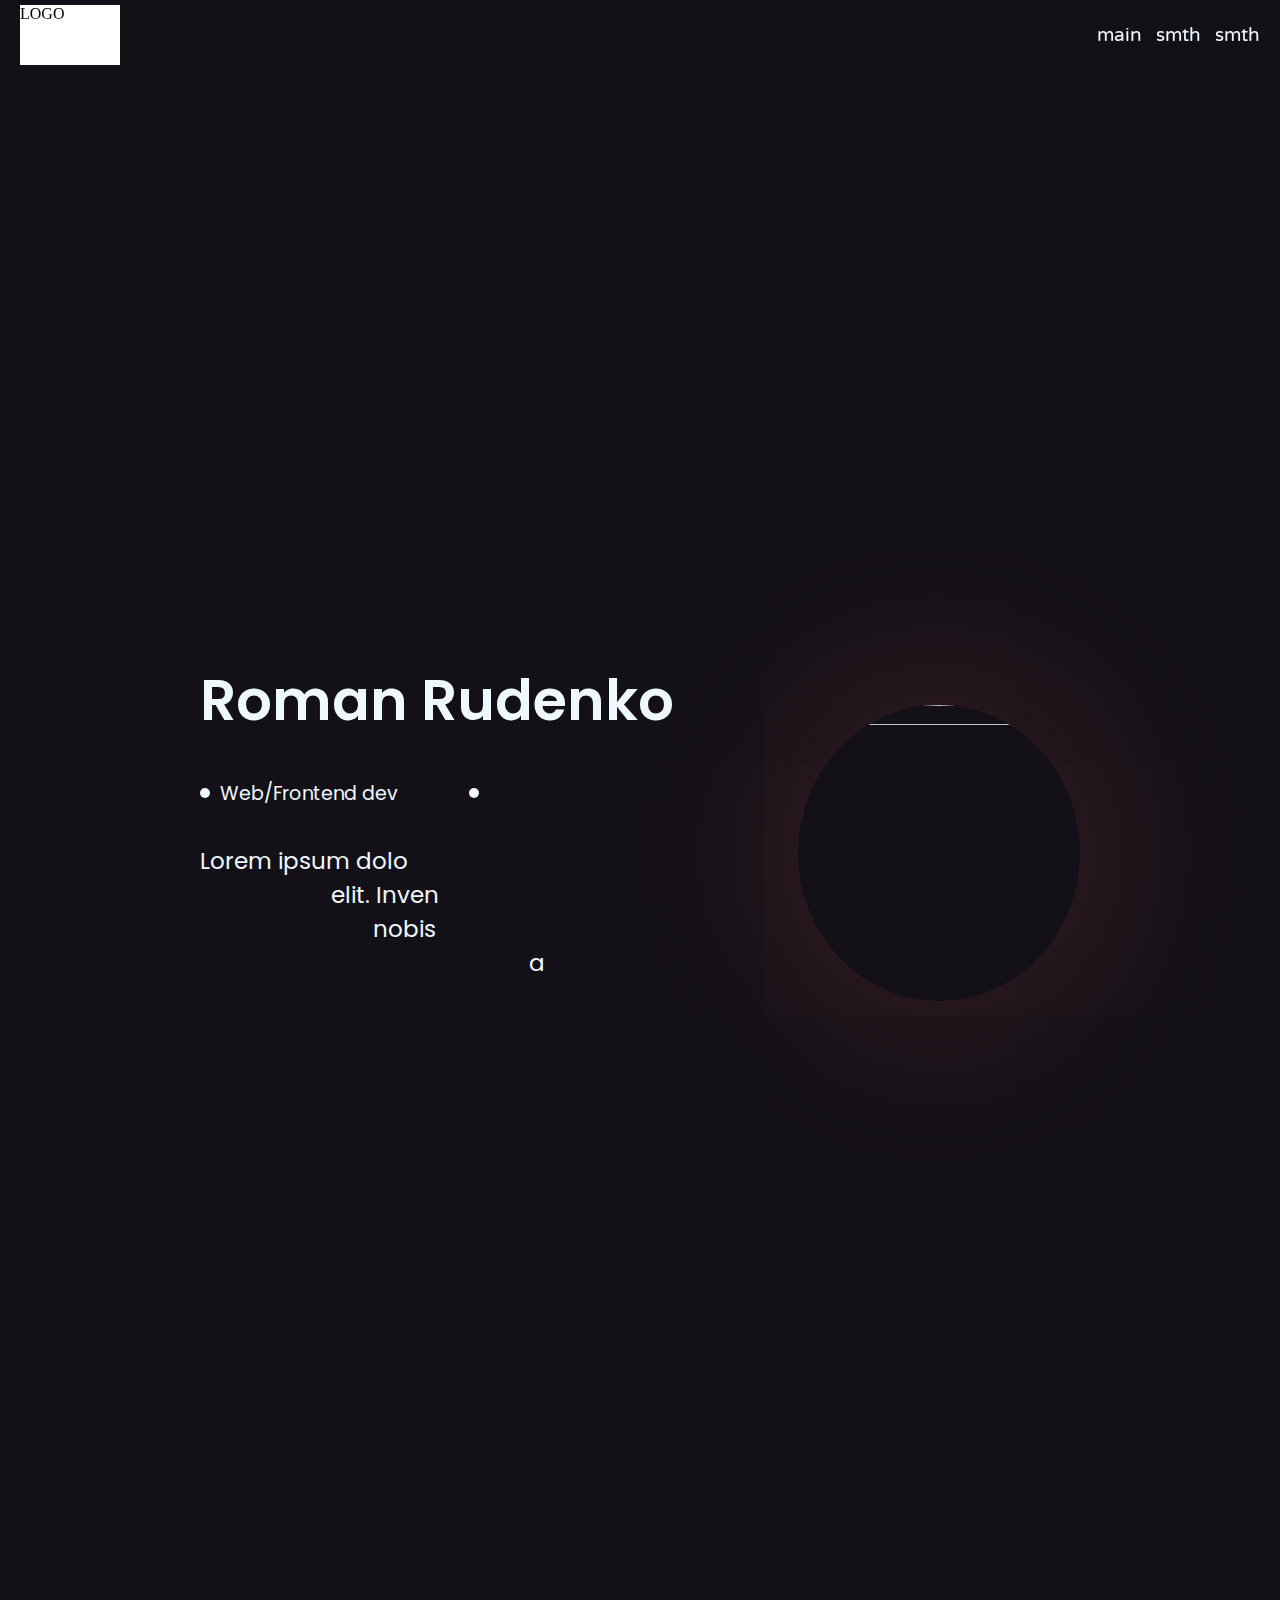
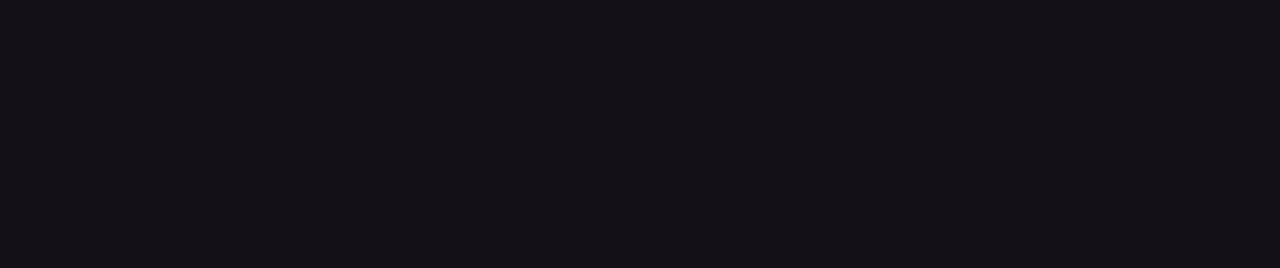
==== commit c8033116: "looks goofy but I like it" ====
--- a/index.html
+++ b/index.html
@@ -79,14 +79,12 @@
                         <div class="about-me-header animation-child">Roman Rudenko</div>
                         <div class="about-me-types">
                             <div class="about-me-point animation-child"></div>
-                            <div class="about-me-part animation-child" data-animation="switch">Designer</div>
+                            <div class="about-me-part animation-child" data-animation="switch">Web/Frontend developer</div>
                             <div class="about-me-point animation-child"></div>
                         </div>
                         <div class="about-me-description animation-child">Lorem ipsum dolor sit amet consectetur adipisicing elit. Inventore, cupiditate sapiente suscipit ipsam nobis fugit similique vitae corrupti neque facere porro animi tempore repellendus doloremque voluptatibus numquam ullam recusandae eum.</div>
                     </div>
-                    <div class="about-me-image-box">
-                        <img src="/images/image.jpg" class="about-me-image">
-                    </div>
+                    <img src="/images/image.jpg" class="about-me-image">
                 </div>
             </div>
             <div class="projects">
--- a/css/main.css
+++ b/css/main.css
@@ -121,6 +121,8 @@
     position: relative;
     display: grid;
     grid-template-columns: auto 1fr;
+    align-items: center;
+    justify-content: center;
     gap: 50px;
 }
 
@@ -141,6 +143,7 @@
     height: 10px;
     border-radius: 50%;
     background: aliceblue;
+    transform: all 500ms;
 }
 
 .about-me-header, .about-me-description, .about-me-part, .about-me-point{
@@ -153,24 +156,16 @@
     transition: opacity 500ms;
 }
 
-.about-me-image-box {
-    position: relative;
-    display: flex;
-    width: 22vw;
-    align-items: center;
-    justify-content: center;
-    overflow: hidden;
-    border-radius: 50%;
-    aspect-ratio: 1/1.05;
-    transition: 0.8s;
-    box-shadow: 0px 0px 200px 3px #ed5b5b3d;
+.about-me-part .text-span{
+    transition: opacity 200ms;
 }
 
 .about-me-image {
+    position: relative;
     width: 22vw;
     border-radius: 50%;
     aspect-ratio: 1/1.05;
-    z-index: 2;
+    box-shadow: 0px 0px 200px 3px #ed5b5b3d;
 }
 
 @keyframes spinning {
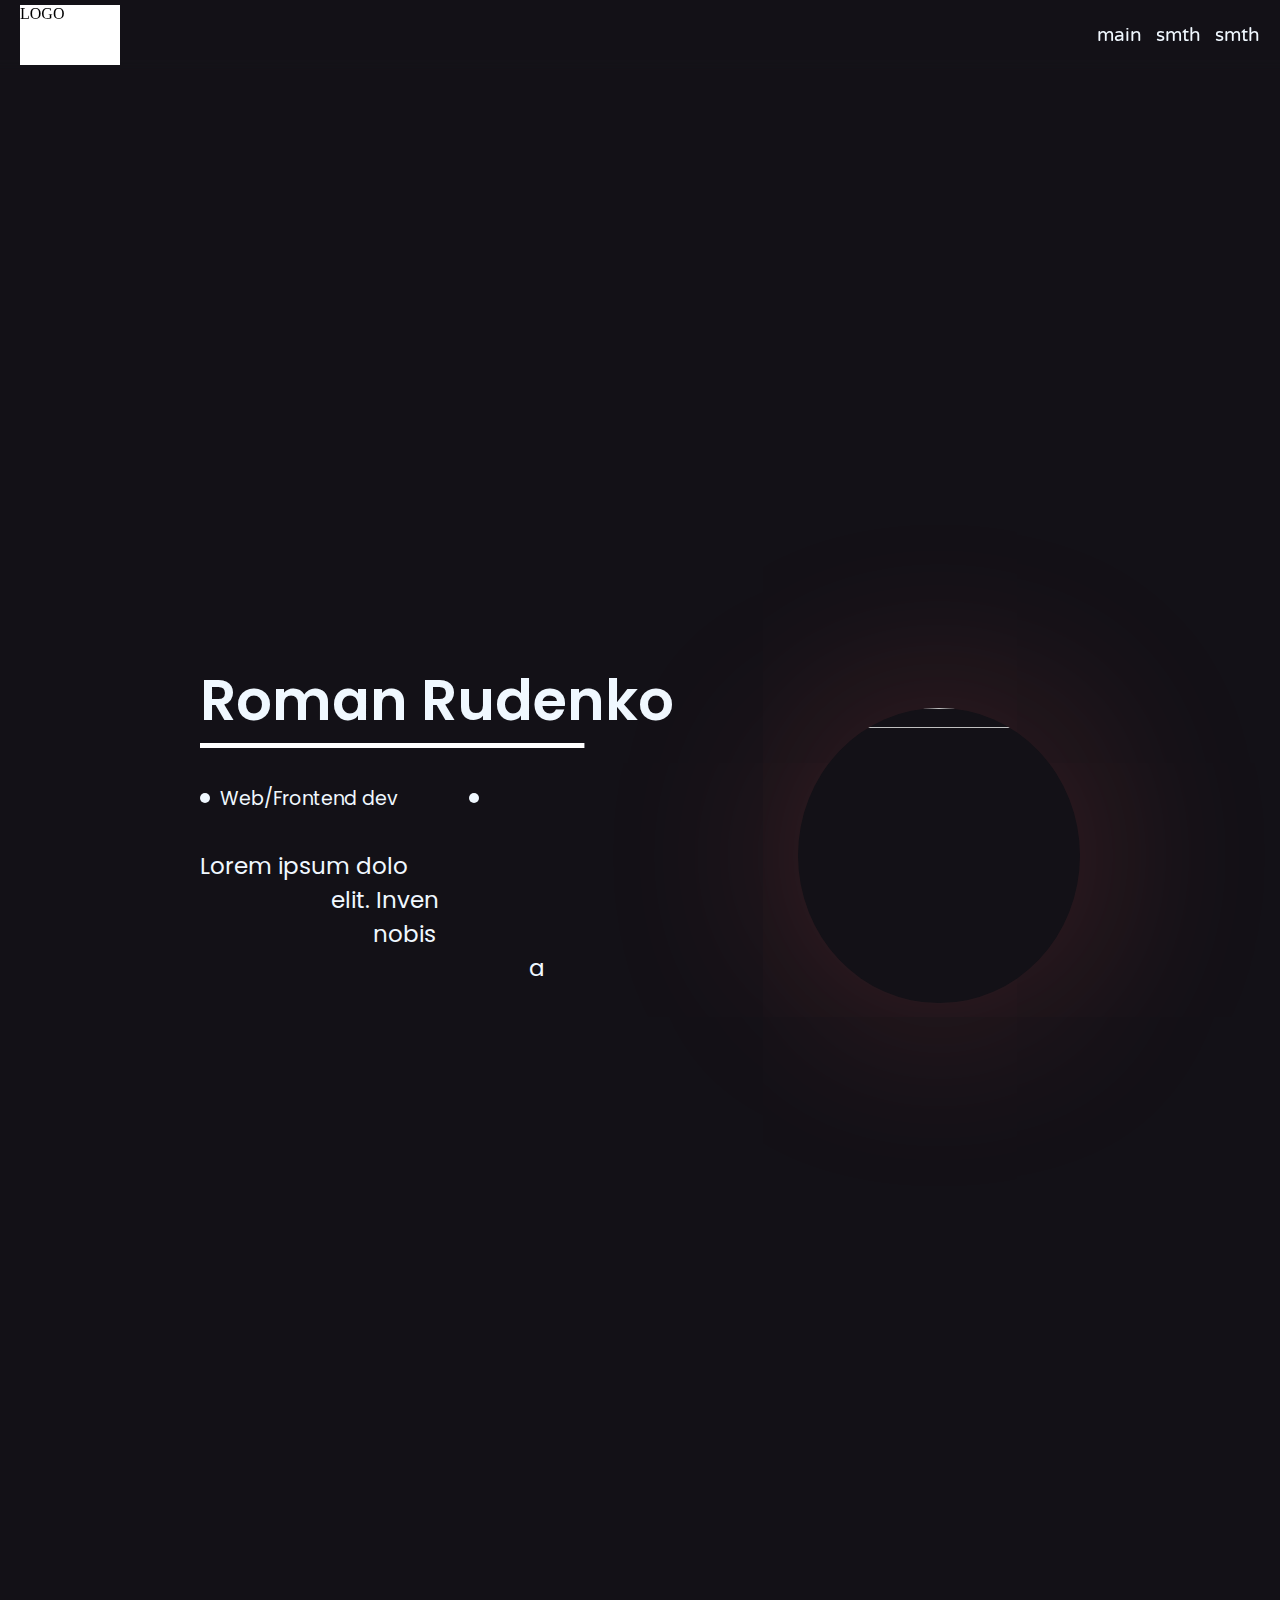
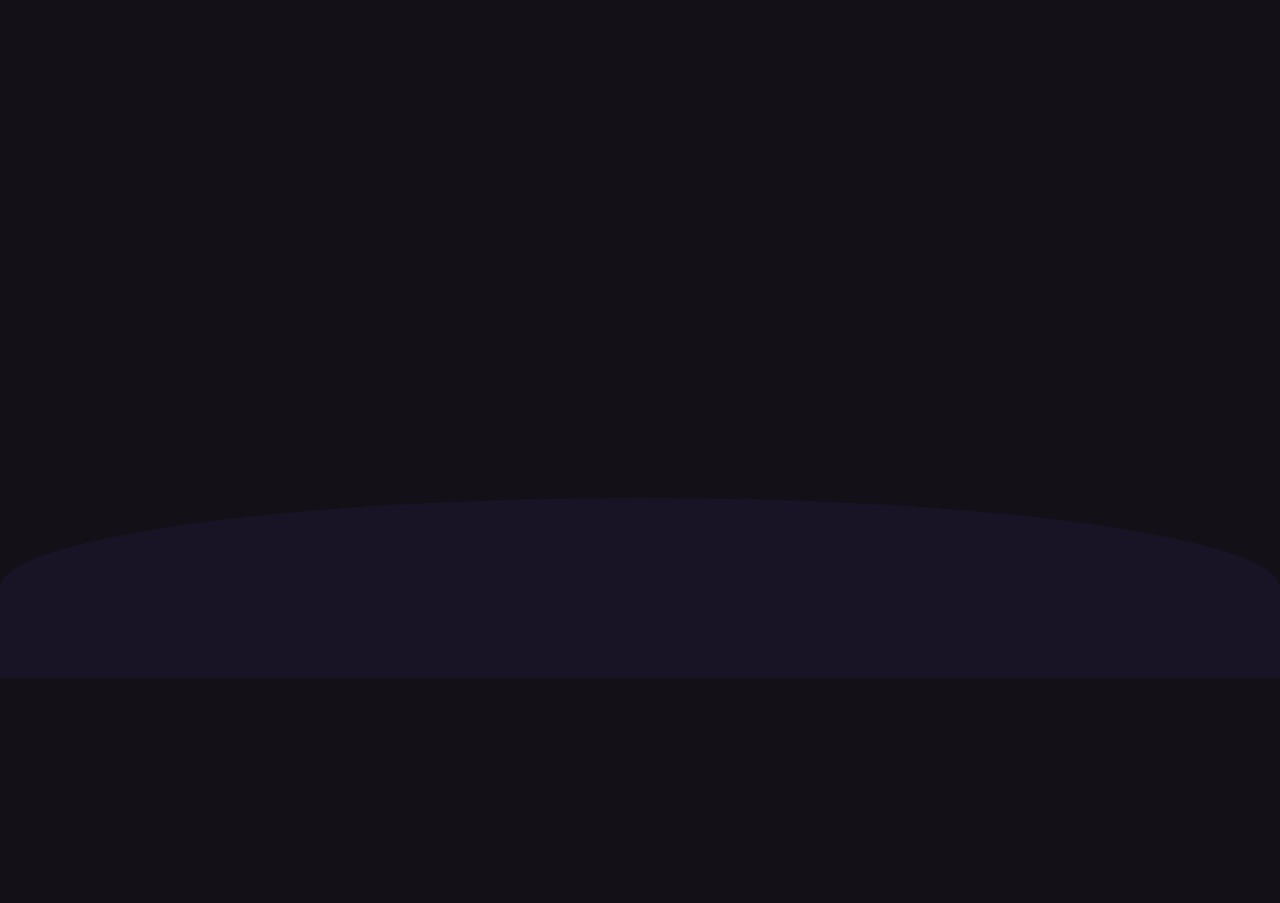
==== commit 50d5fada: "cool line animation" ====
--- a/index.html
+++ b/index.html
@@ -76,7 +76,12 @@
             <div class="about-me">
                 <div class="about-me-box">
                     <div class="about-me-text animated" data-animation = "text" data-animated = "false">
-                        <div class="about-me-header animation-child">Roman Rudenko</div>
+                        <div class="about-me-header-box">
+                            <div class="about-me-header animation-child">Roman Rudenko</div>
+                            <div class="about-me-line animation-child" data-animation = "line">
+                                <div class="about-me-line-in"></div>
+                            </div>
+                        </div>
                         <div class="about-me-types">
                             <div class="about-me-point animation-child"></div>
                             <div class="about-me-part animation-child" data-animation="switch">Web/Frontend developer</div>
@@ -143,6 +148,11 @@
                             </div>
                         </div>
                     </div>
+                </div>
+            </div>
+            <div class="footer">
+                <div class="footer-top">
+                    <div class="footer-top"></div>
                 </div>
             </div>
         </div>
--- a/css/style.css
+++ b/css/style.css
@@ -2,6 +2,7 @@
 
 :root{
     --background: #131117;
+    --footer: #191425;
     --big-card-1:white;
     --big-card-2:red;
     --big-card-3:blue;
--- a/css/main.css
+++ b/css/main.css
@@ -134,9 +134,78 @@
     flex-direction: column;
 }
 
+.about-me-header-box{
+    width: fit-content;
+    display: flex;
+    flex-direction: column;
+    overflow: hidden;
+}
+
 .about-me-header {font-size: 56px;font-weight: 600;transition: all 400ms;}
 .about-me-types {font-size: 19px;transition: all 700ms;padding: 16px 0px; display: flex; gap: 10px; align-items: center;}
 .about-me-description {font-size: 23px;transition: all 700ms;}
+
+.about-me-line{
+    width: 100%;
+    height: 5px;
+    transform: translateX(-31vw);
+    display: flex;
+    justify-content: center;
+}
+
+.about-me-line-in{
+    background: white;
+    width: 100%;
+    height: 100%;
+    animation: lineinanim 5s cubic-bezier(.45,.2,.8,.55);
+}
+
+.line-animation{
+    animation: lineanim 1s cubic-bezier(.45,.2,.8,.55);
+    transform: translateX(0%);
+}
+
+@keyframes lineinanim {
+    50%{
+        width: 10%;
+    }
+    100%{
+        width: 100%;
+    }
+}
+
+@keyframes lineanim {
+    0%{
+        transform: translateX(-110%);
+    }
+    20%{
+        transform: translateX(110%);
+    }
+    20.1%{
+        transform: translateX(-110%);
+    }
+    40%{
+        transform: translateX(110%);
+    }
+    40.1%{
+        transform: translateX(-110%);
+    }
+    60%{
+        transform: translateX(110%);
+    }
+    60.1%{
+        transform: translateX(-110%);
+    }
+    80%{
+        transform: translateX(110%);
+    }
+    80.1%{
+        transform: translateX(-110%);
+    }
+    100%{
+        transform: translateX(0%);
+    }
+}
 
 .about-me-point{
     width: 10px;
@@ -351,3 +420,24 @@
     }
 }
 
+
+
+
+
+.footer{
+    position: relative;
+    width: 100vw;
+    height: 70vh;
+    overflow: hidden;
+    display: flex;
+    align-items: center;
+    justify-content: center;
+}
+
+.footer-top{
+    width: 100%;
+    height: 20vh;
+    background: var(--footer);
+    border-top-left-radius: 200%;
+    border-top-right-radius: 200%;
+}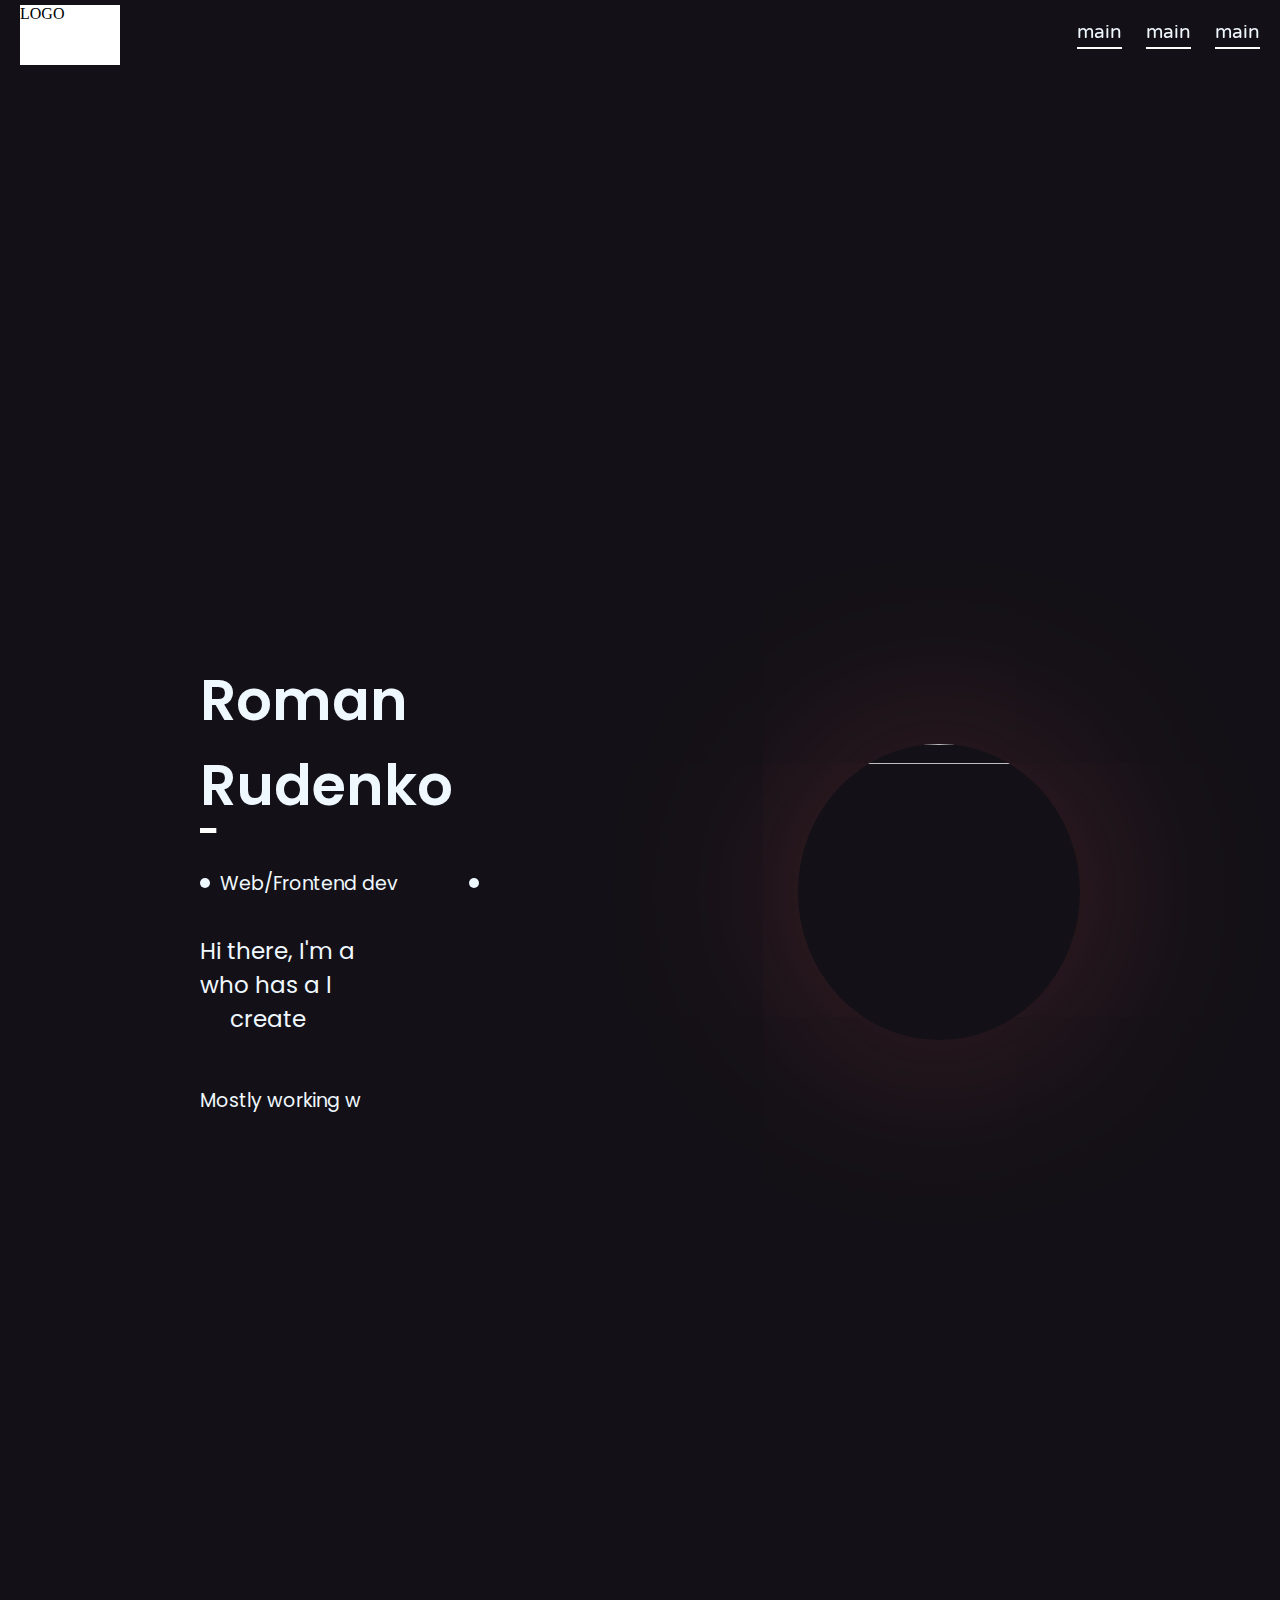
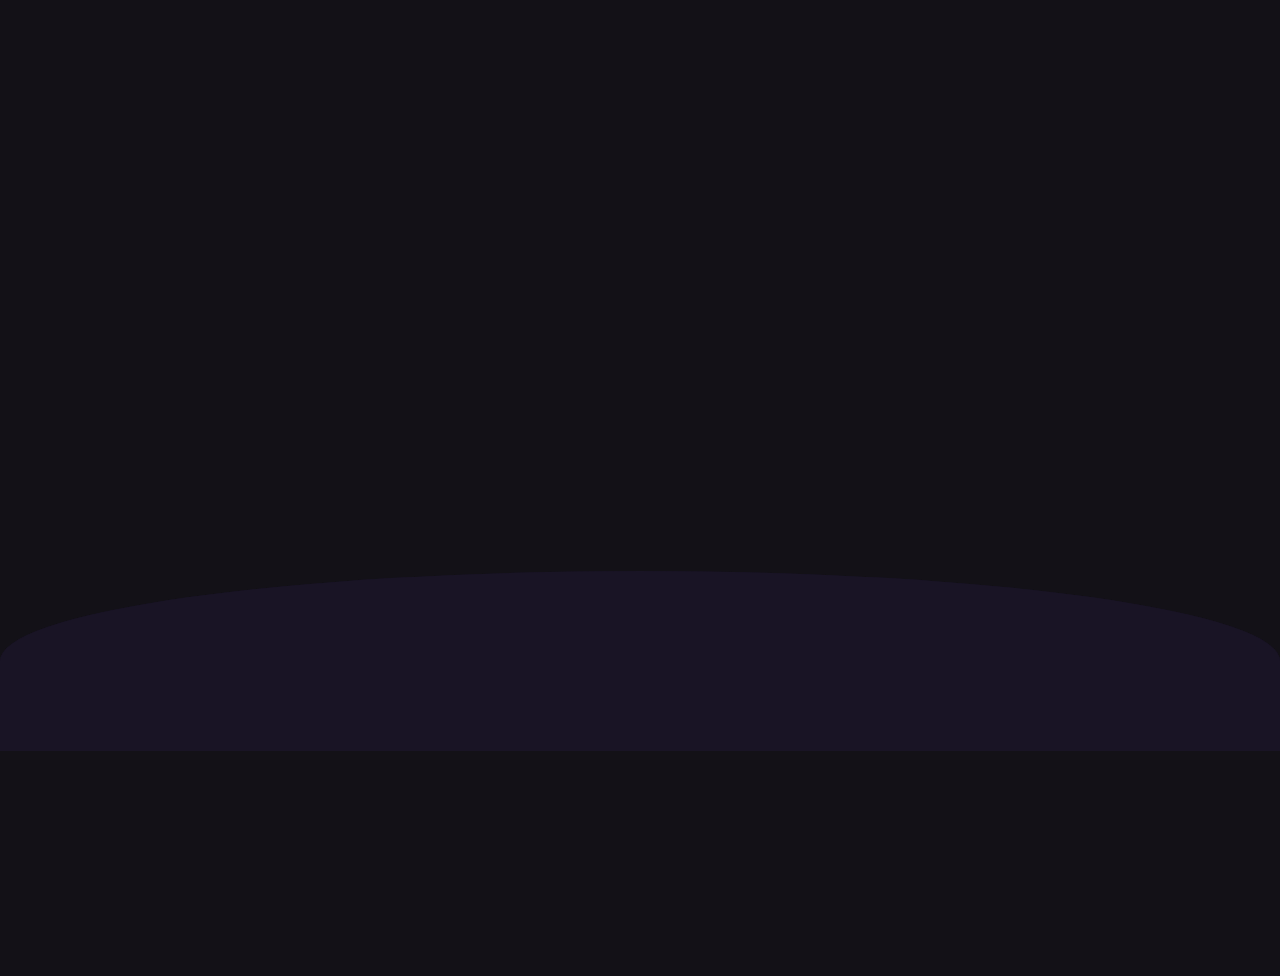
==== commit 499eb44b: "underlines animation compleated, maybe will be a small change. Also about me block finished" ====
--- a/index.html
+++ b/index.html
@@ -57,9 +57,24 @@
         <div class="navbar">
             <div class="navbar-logo">LOGO</div>
             <div class="navbar-links">
-                <div class="navbar-link">main</div>
-                <div class="navbar-link">smth</div>
-                <div class="navbar-link">smth</div>
+                <a href="#" class="navbar-link-box animation-child">
+                    <div class="navbar-link animation-child">main</div>
+                    <div class="navbar-link-line" data-repetitions="3">
+                        <div class="navbar-link-line-in"></div>
+                    </div>
+                </a>
+                <a  href="##" class="navbar-link-box animation-child">
+                    <div class="navbar-link animation-child">main</div>
+                    <div class="navbar-link-line" data-repetitions="3">
+                        <div class="navbar-link-line-in"></div>
+                    </div>
+                </a>
+                <a  href="###" class="navbar-link-box animation-child">
+                    <div class="navbar-link animation-child">main</div>
+                    <div class="navbar-link-line" data-repetitions="3">
+                        <div class="navbar-link-line-in"></div>
+                    </div>
+                </a>
             </div>
         </div>
         <div class="main-parallax">
@@ -76,9 +91,9 @@
             <div class="about-me">
                 <div class="about-me-box">
                     <div class="about-me-text animated" data-animation = "text" data-animated = "false">
-                        <div class="about-me-header-box">
+                        <div class="about-me-header-box animation-child" data-animation = "line-box">
                             <div class="about-me-header animation-child">Roman Rudenko</div>
-                            <div class="about-me-line animation-child" data-animation = "line">
+                            <div class="about-me-line" data-repetitions = "0">
                                 <div class="about-me-line-in"></div>
                             </div>
                         </div>
@@ -87,7 +102,26 @@
                             <div class="about-me-part animation-child" data-animation="switch">Web/Frontend developer</div>
                             <div class="about-me-point animation-child"></div>
                         </div>
-                        <div class="about-me-description animation-child">Lorem ipsum dolor sit amet consectetur adipisicing elit. Inventore, cupiditate sapiente suscipit ipsam nobis fugit similique vitae corrupti neque facere porro animi tempore repellendus doloremque voluptatibus numquam ullam recusandae eum.</div>
+                        <div class="about-me-description animation-child">Hi there, I'm a young web developer, who has a lot of passion and desire to create different projects.</div>
+                        <div class="about-me-tools">
+                            <div class="about-me-tools-text animation-child">Mostly working with:</div>
+                            <div class="about-me-tools-rotator">
+                                <div class="about-me-tools-rotator-part">
+                                    <i class="fa-brands fa-html5"></i>
+                                    <i class="fa-brands fa-css3-alt"></i>
+                                    <i class="fa-brands fa-square-js"></i>
+                                    <i class="fa-brands fa-angular"></i>
+                                </div>
+                                <div class="about-me-tools-rotator-part">
+                                    <i class="fa-brands fa-html5"></i>
+                                    <i class="fa-brands fa-css3-alt"></i>
+                                    <i class="fa-brands fa-square-js"></i>
+                                    <i class="fa-brands fa-angular"></i>
+                                </div>
+                                <div class="about-me-tools-rotator-shadow"></div>
+                                <div class="about-me-tools-rotator-shadow"></div>
+                            </div>
+                        </div>
                     </div>
                     <img src="/images/image.jpg" class="about-me-image">
                 </div>
--- a/css/main.css
+++ b/css/main.css
@@ -15,6 +15,8 @@
     z-index: 10;
     background-color: rgb(255 255 255 / 0%);
     backdrop-filter: blur(4px);
+    align-items: center;
+
 }
 
 .navbar-logo {
@@ -25,8 +27,31 @@
 
 .navbar-links {
     display: flex;
-    gap: 14px;
+    gap: 24px;
     flex-direction: row;
+}
+
+.navbar-link-box{
+    display: flex;
+    flex-direction: column;
+    overflow: hidden;
+    text-decoration: none;
+    gap: 4px;
+}
+
+.navbar-link-line{
+    width: 100%;
+    height: 2px;
+    transform: translateX(-31vw);
+    display: flex;
+    justify-content: center;
+}
+
+.navbar-link-line-in{
+    background: white;
+    width: 100%;
+    height: 100%;
+    /* animation: lineinanim 3s cubic-bezier(.45,.2,.8,.55); */
 }
 
 .navbar-link {
@@ -123,7 +148,7 @@
     grid-template-columns: auto 1fr;
     align-items: center;
     justify-content: center;
-    gap: 50px;
+    gap: 180px;
 }
 
 .about-me-text {
@@ -144,6 +169,59 @@
 .about-me-header {font-size: 56px;font-weight: 600;transition: all 400ms;}
 .about-me-types {font-size: 19px;transition: all 700ms;padding: 16px 0px; display: flex; gap: 10px; align-items: center;}
 .about-me-description {font-size: 23px;transition: all 700ms;}
+.about-me-tools{padding: 20px 0px 0px 0px; display: flex; align-items: center;}
+.about-me-tools-text {font-size: 19px;transition: all 700ms;}
+
+.about-me-tools-rotator{
+    position: relative;
+    display: flex;
+    align-items: center;
+    justify-content: center;
+    width: 160px;
+    overflow: hidden;
+    height: 50px;
+    gap: 20px;
+    margin: 0px 30px;
+}
+
+.about-me-tools-rotator-shadow{
+    position: absolute;
+    width: 20px;
+    height: 100%;
+}
+
+.about-me-tools-rotator-shadow:nth-child(2n-1){left: 0px; background: linear-gradient(90deg, var(--background) 0%,rgba(255,255,255,0) 99%);}
+.about-me-tools-rotator-shadow:nth-child(2n){right: 0px; background: linear-gradient(90deg, rgba(255,255,255,0) 0%, var(--background) 99%);}
+
+.about-me-tools-rotator-part{
+    position: absolute;
+    display: flex;
+    align-items: center;
+    justify-content: center;
+    gap: 20px;
+    font-size: 50px;
+    color: white;
+    animation: sliding 5s infinite linear;
+    transform: translateX(-110%);
+}
+
+.about-me-tools-rotator-part:nth-child(2){
+    animation-delay: 2.5s;
+}
+
+.about-me-tools-rotator-part i{
+    font-size: 50px;
+    color: white;
+}
+
+@keyframes sliding {
+    0%{
+        transform: translateX(-110%);
+    }
+    100%{
+        transform: translateX(110%);
+    }
+}
 
 .about-me-line{
     width: 100%;
@@ -157,12 +235,7 @@
     background: white;
     width: 100%;
     height: 100%;
-    animation: lineinanim 5s cubic-bezier(.45,.2,.8,.55);
-}
-
-.line-animation{
-    animation: lineanim 1s cubic-bezier(.45,.2,.8,.55);
-    transform: translateX(0%);
+    animation: lineinanim 3s cubic-bezier(.45,.2,.8,.55);
 }
 
 @keyframes lineinanim {
@@ -171,39 +244,6 @@
     }
     100%{
         width: 100%;
-    }
-}
-
-@keyframes lineanim {
-    0%{
-        transform: translateX(-110%);
-    }
-    20%{
-        transform: translateX(110%);
-    }
-    20.1%{
-        transform: translateX(-110%);
-    }
-    40%{
-        transform: translateX(110%);
-    }
-    40.1%{
-        transform: translateX(-110%);
-    }
-    60%{
-        transform: translateX(110%);
-    }
-    60.1%{
-        transform: translateX(-110%);
-    }
-    80%{
-        transform: translateX(110%);
-    }
-    80.1%{
-        transform: translateX(-110%);
-    }
-    100%{
-        transform: translateX(0%);
     }
 }
 
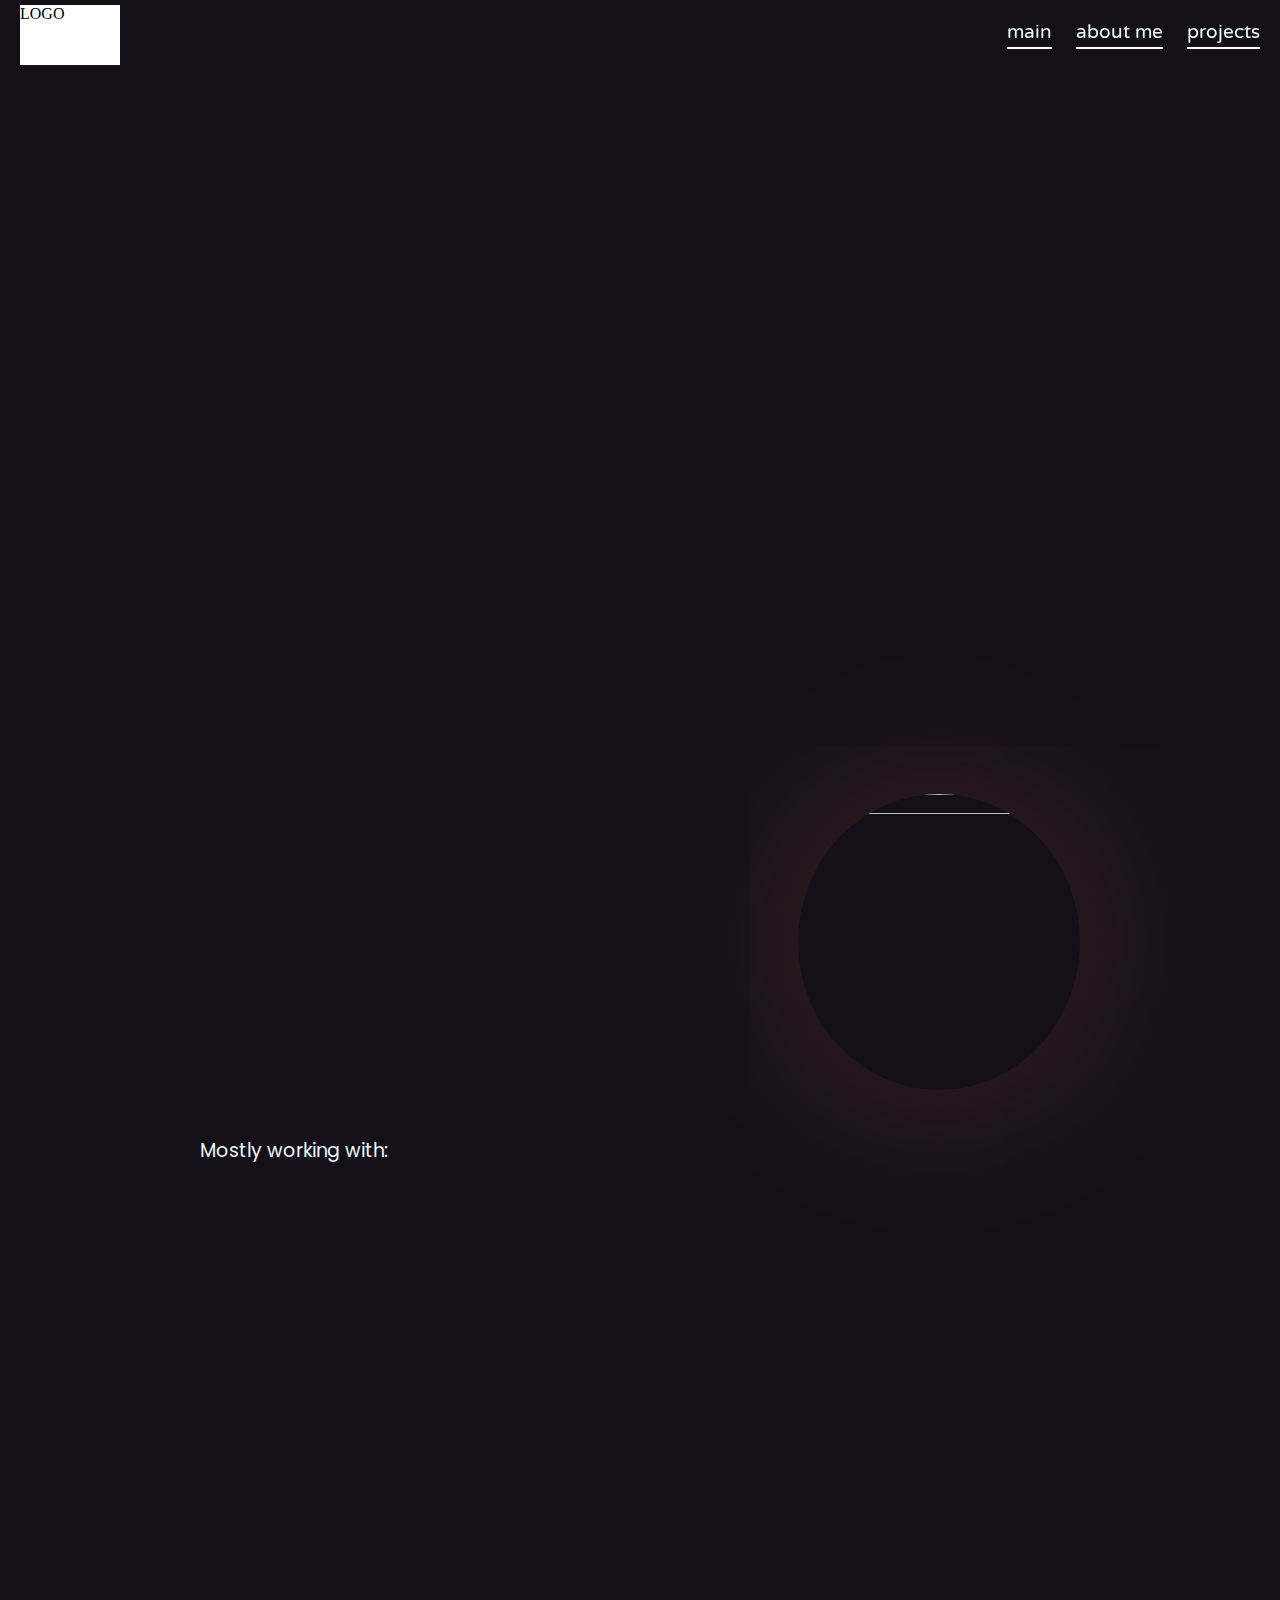
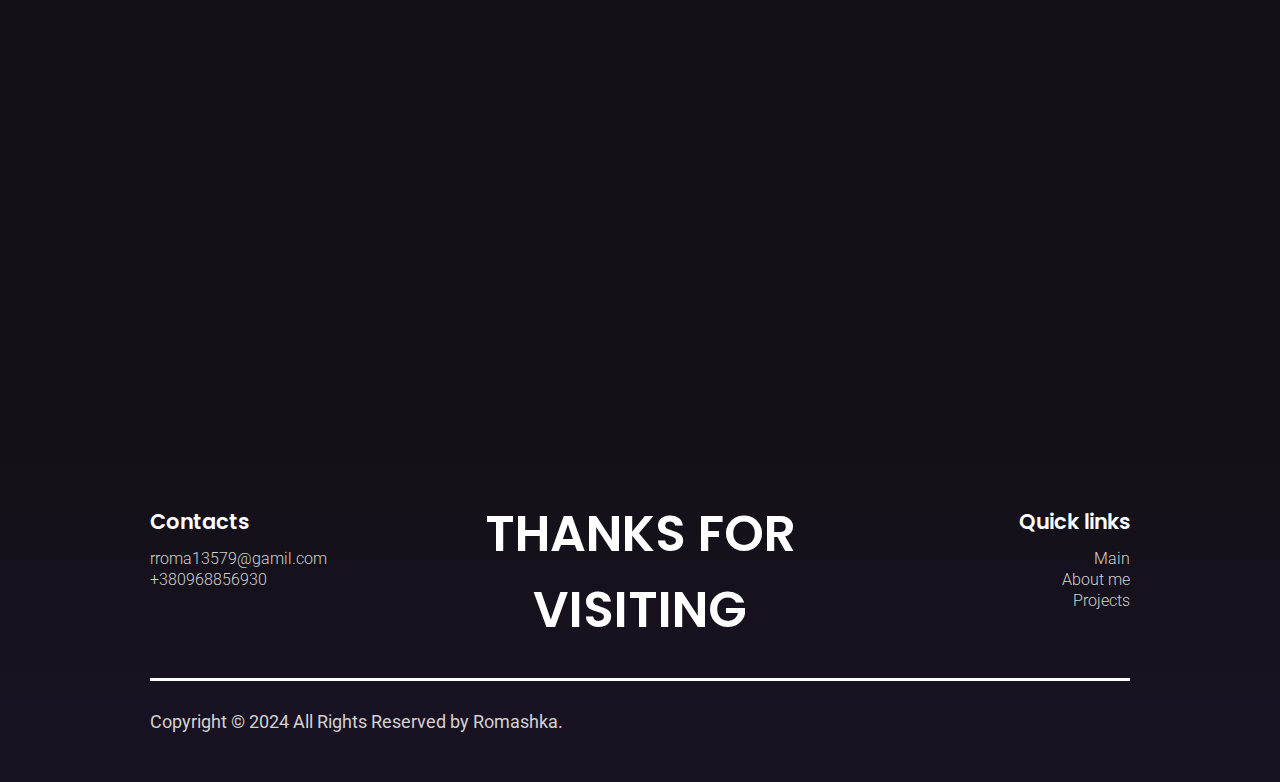
==== commit 8b83176d: "first version of footer done" ====
--- a/index.html
+++ b/index.html
@@ -57,27 +57,27 @@
         <div class="navbar">
             <div class="navbar-logo">LOGO</div>
             <div class="navbar-links">
-                <a href="#" class="navbar-link-box animation-child">
+                <a href="#main" class="navbar-link-box animation-child">
                     <div class="navbar-link animation-child">main</div>
-                    <div class="navbar-link-line" data-repetitions="3">
+                    <div class="navbar-link-line" data-repetitions="1" data-maxrepetitions="1">
                         <div class="navbar-link-line-in"></div>
                     </div>
                 </a>
-                <a  href="##" class="navbar-link-box animation-child">
-                    <div class="navbar-link animation-child">main</div>
-                    <div class="navbar-link-line" data-repetitions="3">
+                <a  href="#about-me" class="navbar-link-box animation-child">
+                    <div class="navbar-link animation-child">about me</div>
+                    <div class="navbar-link-line" data-repetitions="1" data-maxrepetitions="1">
                         <div class="navbar-link-line-in"></div>
                     </div>
                 </a>
-                <a  href="###" class="navbar-link-box animation-child">
-                    <div class="navbar-link animation-child">main</div>
-                    <div class="navbar-link-line" data-repetitions="3">
+                <a  href="#projects" class="navbar-link-box animation-child">
+                    <div class="navbar-link animation-child">projects</div>
+                    <div class="navbar-link-line" data-repetitions="1" data-maxrepetitions="1">
                         <div class="navbar-link-line-in"></div>
                     </div>
                 </a>
             </div>
         </div>
-        <div class="main-parallax">
+        <div id="main" class="main-parallax">
             <img class="main-parallax-layer main-parallax-back" src="images/paralax/Background2.png" data-speedx = "1" data-speedy = "0.3">
             <img class="main-parallax-layer" src="images/paralax/mount1.png" data-speedx = "0.8" data-speedy = "0.5">
             <div class="main-parallax-layer main-parallax-text" data-speedx = "0.7" data-speedy = "0.4">WELCOME</div>
@@ -88,12 +88,12 @@
             <div class = "main-parallax-layer main-parallax-gradient-2" data-speedx = "0.3" data-speedy = "1"></div>
         </div>
         <div class="after-parallax">
-            <div class="about-me">
+            <div id="about-me" class="about-me">
                 <div class="about-me-box">
                     <div class="about-me-text animated" data-animation = "text" data-animated = "false">
                         <div class="about-me-header-box animation-child" data-animation = "line-box">
                             <div class="about-me-header animation-child">Roman Rudenko</div>
-                            <div class="about-me-line" data-repetitions = "0">
+                            <div class="about-me-line" data-repetitions = "1" data-maxRepetitions="3">
                                 <div class="about-me-line-in"></div>
                             </div>
                         </div>
@@ -123,10 +123,10 @@
                             </div>
                         </div>
                     </div>
-                    <img src="/images/image.jpg" class="about-me-image">
-                </div>
-            </div>
-            <div class="projects">
+                    <img src="images/image.jpg" class="about-me-image">
+                </div>
+            </div>
+            <div id="projects" class="projects">
                 <div class="projects-block">
                     <div class="projects-wrap animated" data-animation = "card" data-animated = "false">
                         <div class="projects-card animation-child" data-animation = "card" data-position = "4">
@@ -186,7 +186,34 @@
             </div>
             <div class="footer">
                 <div class="footer-top">
-                    <div class="footer-top"></div>
+                    <div class="footer-part">
+                        <div class="footer-part-header">Contacts</div>
+                        <div class="footer-part-description">
+                            <div>rroma13579@gamil.com</div>
+                            <div>+380968856930</div>
+                        </div>
+                    </div>
+                    <div class="footer-part">
+                        <div class="footer-part-header-2">THANKS FOR VISITING</div>
+                    </div>
+                    <div class="footer-part">
+                        <div class="footer-part-header">Quick links</div>
+                        <div class="footer-part-description">
+                            <a href="#main">Main</a>
+                            <a href="#about-me">About me</a>
+                            <a href="#projects">Projects</a>
+                        </div>
+                    </div>
+                </div>
+                <div class="footer-line"></div>
+                <div class="footer-bottom">
+                    <div class="footer-bottom-text">Copyright © 2024 All Rights Reserved by Romashka.</div>
+                    <div class="footer-bottom-links">
+                        <a href="#" class="footer-bottom-link"><i class="fa-brands fa-telegram"></i></a>
+                        <a href="#" class="footer-bottom-link"><i class="fa-brands fa-instagram"></i></a>
+                        <a href="#" class="footer-bottom-link"><i class="fa-brands fa-whatsapp"></i></a>
+                        <a href="#" class="footer-bottom-link"><i class="fa-brands fa-github"></i></a>
+                    </div>
                 </div>
             </div>
         </div>
--- a/css/style.css
+++ b/css/style.css
@@ -2,7 +2,7 @@
 
 :root{
     --background: #131117;
-    --footer: #191425;
+    --footer: #191222;
     --big-card-1:white;
     --big-card-2:red;
     --big-card-3:blue;
@@ -18,6 +18,10 @@
     --text-dogs-flipping:rgb(243, 243, 243);
     --text-dogs-flipping-2:rgb(145, 145, 145);
 
+}
+
+html{
+    scroll-behavior: smooth;
 }
 
 body{
--- a/css/main.css
+++ b/css/main.css
@@ -16,7 +16,8 @@
     background-color: rgb(255 255 255 / 0%);
     backdrop-filter: blur(4px);
     align-items: center;
-
+    transform: translateY(-100%);
+    transition: transform 600ms;
 }
 
 .navbar-logo {
@@ -72,6 +73,7 @@
     display: flex;
     align-items: center;
     justify-content: center;
+    z-index: 5;
 }
 
 .main-parallax-layer {
@@ -128,6 +130,7 @@
     position: relative;
     width: 100%;
     background: var(--background);
+    margin-top: -100px;
 }
 
 .about-me {
@@ -138,7 +141,7 @@
     display: flex;
     align-items: center;
     justify-content: center;
-    padding: 0px 200px 100px 200px;
+    padding: 150px 200px 150px 200px;
     box-sizing: border-box;
 }
 
@@ -226,7 +229,7 @@
 .about-me-line{
     width: 100%;
     height: 5px;
-    transform: translateX(-31vw);
+    transform: translateX(-105%);
     display: flex;
     justify-content: center;
 }
@@ -235,7 +238,7 @@
     background: white;
     width: 100%;
     height: 100%;
-    animation: lineinanim 3s cubic-bezier(.45,.2,.8,.55);
+    /* animation: lineinanim 3s cubic-bezier(.45,.2,.8,.55); */
 }
 
 @keyframes lineinanim {
@@ -275,6 +278,7 @@
     border-radius: 50%;
     aspect-ratio: 1/1.05;
     box-shadow: 0px 0px 200px 3px #ed5b5b3d;
+    z-index: 15;
 }
 
 @keyframes spinning {
@@ -358,7 +362,7 @@
 .projects-card-image{
     width: 100%;
     height: 100%;
-    background: url(/images/projects/cybersoft.png) center/cover;
+    background: url(../images/projects/cybersoft.png) center/cover;
 }
 
 .projects-card:hover .projects-card-content{
@@ -467,17 +471,98 @@
 .footer{
     position: relative;
     width: 100vw;
-    height: 70vh;
     overflow: hidden;
     display: flex;
     align-items: center;
     justify-content: center;
+    flex-direction: column;
+    background: rgb(0,0,0);
+    background: linear-gradient(0deg, var(--footer) 0%, var(--footer) 20%, rgba(255,255,255,0) 100%);
+    padding: 50px 150px;
+    box-sizing: border-box;
+    gap: 30px;
 }
 
 .footer-top{
-    width: 100%;
-    height: 20vh;
-    background: var(--footer);
-    border-top-left-radius: 200%;
-    border-top-right-radius: 200%;
-}+    display: grid;
+    grid-template-columns: 1fr auto 1fr;
+    color: white;
+    justify-content: space-between;
+    width: 100%;
+}
+
+.footer-part{
+    display: flex;
+    flex-direction: column;
+    gap: 12px;
+}
+
+.footer-part:nth-child(3){
+    text-align: right;
+}
+
+.footer-part-header{
+    font-family: "Poppins", sans-serif;
+    font-size: 21px;
+    font-weight: 600;
+    margin-top: 10px;
+}
+
+.footer-part-header-2{
+    font-family: "Poppins", sans-serif;
+    font-size: 50px;
+    font-weight: 600;
+    text-align: center;
+    max-width: 500px;
+}
+
+.footer-part-description{
+    display: flex;
+    flex-direction: column;
+    gap: 2px;
+    font-family: "Roboto", sans-serif;
+    font-size: 16px;
+    font-weight: 300;
+    color: rgb(210, 210, 210);
+}
+
+.footer-part-description a{text-decoration: none;color: rgb(210, 210, 210);}
+
+.footer-line{
+    width: 100%;
+    height: 3px;
+    background: white;
+}
+
+.footer-bottom{
+    width: 100%;
+    display: flex;
+    justify-content: space-between;
+    color: white;
+    align-items: center;
+}
+
+.footer-bottom-text{
+    font-family: "Roboto", sans-serif;
+    font-size: 18px;
+    color: rgb(210, 210, 210);
+}
+
+.footer-bottom-links{
+    display: flex;
+    gap: 30px;
+}
+
+.footer-bottom-link{
+    border-radius: 50%;
+    font-size: 30px;
+    transition: all 200ms;
+    color: white;
+}
+
+.footer-bottom-link:hover{transform: translateY(-5px);}
+
+.footer-bottom-link:nth-child(1):hover{color:#3390EC;}
+.footer-bottom-link:nth-child(2):hover{color:#F62B5F;}
+.footer-bottom-link:nth-child(3):hover{color:#40C451;}
+.footer-bottom-link:nth-child(4):hover{color:#3a3838;}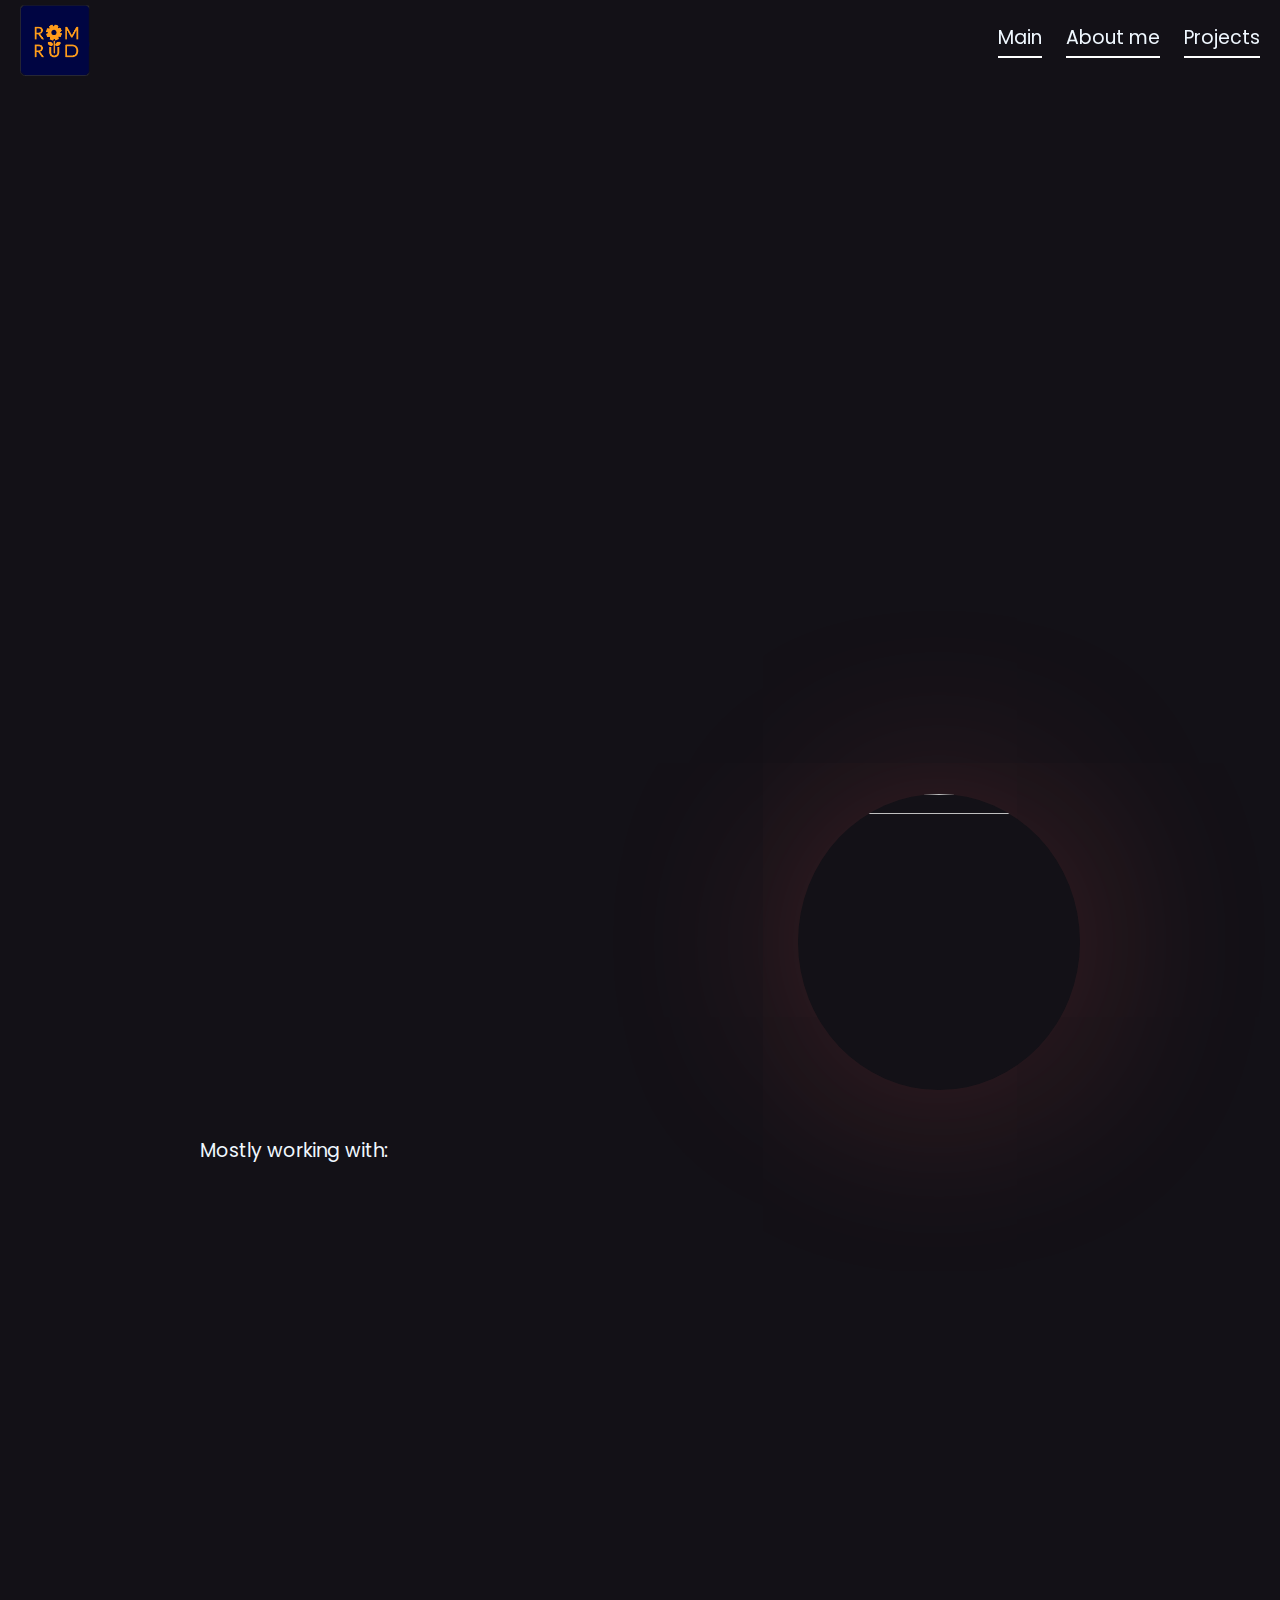
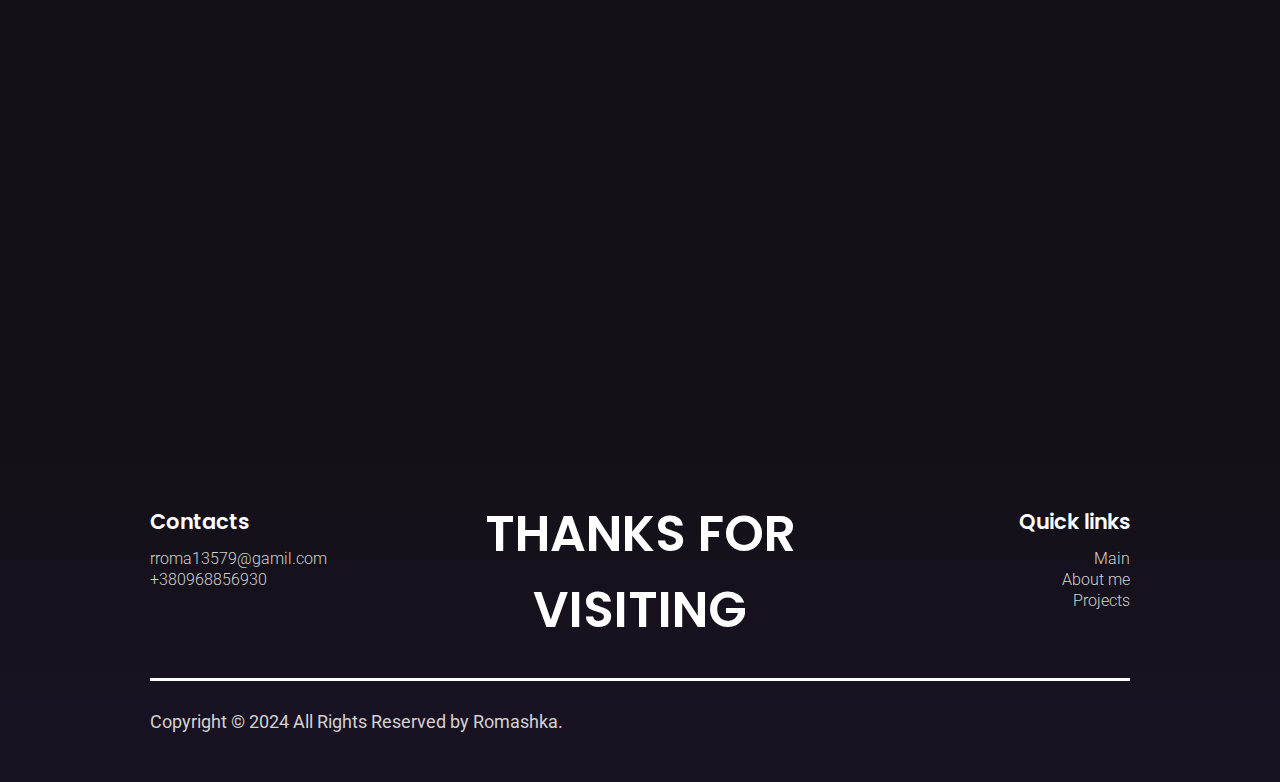
==== commit a0471e47: "added logo" ====
--- a/index.html
+++ b/index.html
@@ -55,22 +55,22 @@
 <body>
     <div class="the-animations">
         <div class="navbar">
-            <div class="navbar-logo">LOGO</div>
+            <img src="images/paralax/test logo.png" class="navbar-logo">
             <div class="navbar-links">
                 <a href="#main" class="navbar-link-box animation-child">
-                    <div class="navbar-link animation-child">main</div>
+                    <div class="navbar-link animation-child">Main</div>
                     <div class="navbar-link-line" data-repetitions="1" data-maxrepetitions="1">
                         <div class="navbar-link-line-in"></div>
                     </div>
                 </a>
                 <a  href="#about-me" class="navbar-link-box animation-child">
-                    <div class="navbar-link animation-child">about me</div>
+                    <div class="navbar-link animation-child">About me</div>
                     <div class="navbar-link-line" data-repetitions="1" data-maxrepetitions="1">
                         <div class="navbar-link-line-in"></div>
                     </div>
                 </a>
                 <a  href="#projects" class="navbar-link-box animation-child">
-                    <div class="navbar-link animation-child">projects</div>
+                    <div class="navbar-link animation-child">Projects</div>
                     <div class="navbar-link-line" data-repetitions="1" data-maxrepetitions="1">
                         <div class="navbar-link-line-in"></div>
                     </div>
--- a/css/main.css
+++ b/css/main.css
@@ -5,36 +5,61 @@
 
 .navbar {
     position: fixed;
-    display: flex;
-    flex-direction: row;
-    justify-content: space-between;
+    display: -webkit-box;
+    display: -ms-flexbox;
+    display: flex;
+    -webkit-box-orient: horizontal;
+    -webkit-box-direction: normal;
+        -ms-flex-direction: row;
+            flex-direction: row;
+    -webkit-box-pack: justify;
+        -ms-flex-pack: justify;
+            justify-content: space-between;
     padding: 5px 20px;
-    box-sizing: border-box;
+    -webkit-box-sizing: border-box;
+            box-sizing: border-box;
     top: 0px;
     width: 100%;
     z-index: 10;
     background-color: rgb(255 255 255 / 0%);
-    backdrop-filter: blur(4px);
-    align-items: center;
-    transform: translateY(-100%);
+    -webkit-backdrop-filter: blur(4px);
+            backdrop-filter: blur(4px);
+    -webkit-box-align: center;
+        -ms-flex-align: center;
+            align-items: center;
+    -webkit-transform: translateY(-100%);
+        -ms-transform: translateY(-100%);
+            transform: translateY(-100%);
+    -webkit-transition: -webkit-transform 600ms;
+    transition: -webkit-transform 600ms;
+    -o-transition: transform 600ms;
     transition: transform 600ms;
+    transition: transform 600ms, -webkit-transform 600ms;
 }
 
 .navbar-logo {
-    width: 100px;
-    height: 60px;
-    background: white;
+    width: 70px;
 }
 
 .navbar-links {
+    display: -webkit-box;
+    display: -ms-flexbox;
     display: flex;
     gap: 24px;
-    flex-direction: row;
+    -webkit-box-orient: horizontal;
+    -webkit-box-direction: normal;
+        -ms-flex-direction: row;
+            flex-direction: row;
 }
 
 .navbar-link-box{
-    display: flex;
-    flex-direction: column;
+    display: -webkit-box;
+    display: -ms-flexbox;
+    display: flex;
+    -webkit-box-orient: vertical;
+    -webkit-box-direction: normal;
+        -ms-flex-direction: column;
+            flex-direction: column;
     overflow: hidden;
     text-decoration: none;
     gap: 4px;
@@ -43,9 +68,15 @@
 .navbar-link-line{
     width: 100%;
     height: 2px;
-    transform: translateX(-31vw);
-    display: flex;
-    justify-content: center;
+    -webkit-transform: translateX(-31vw);
+        -ms-transform: translateX(-31vw);
+            transform: translateX(-31vw);
+    display: -webkit-box;
+    display: -ms-flexbox;
+    display: flex;
+    -webkit-box-pack: center;
+        -ms-flex-pack: center;
+            justify-content: center;
 }
 
 .navbar-link-line-in{
@@ -56,9 +87,11 @@
 }
 
 .navbar-link {
-    font-family: "Varela Round", sans-serif;
+    font-family: "Poppins", sans-serif;
     color: aliceblue;
     font-size: 19px;
+    -webkit-transition: 200ms;
+    -o-transition: 200ms;
     transition: 200ms;
     margin: auto;
     text-decoration: none;
@@ -70,23 +103,32 @@
     max-height: 100vh;
     aspect-ratio: 100/51.4;
     overflow: hidden;
-    display: flex;
-    align-items: center;
-    justify-content: center;
+    display: -webkit-box;
+    display: -ms-flexbox;
+    display: flex;
+    -webkit-box-align: center;
+        -ms-flex-align: center;
+            align-items: center;
+    -webkit-box-pack: center;
+        -ms-flex-pack: center;
+            justify-content: center;
     z-index: 5;
 }
 
 .main-parallax-layer {
     position: absolute;
     width: 140vw;
-    /* min-height: 140vh; */
     margin-top: 100vh;
+    -webkit-transition: margin-top 1000ms, -webkit-transform 3000ms cubic-bezier(0, 0.8, 0.2, 1);
+    transition: margin-top 1000ms, -webkit-transform 3000ms cubic-bezier(0, 0.8, 0.2, 1);
+    -o-transition: margin-top 1000ms, transform 3000ms cubic-bezier(0, 0.8, 0.2, 1);
     transition: margin-top 1000ms, transform 3000ms cubic-bezier(0, 0.8, 0.2, 1);
+    transition: margin-top 1000ms, transform 3000ms cubic-bezier(0, 0.8, 0.2, 1), -webkit-transform 3000ms cubic-bezier(0, 0.8, 0.2, 1);
 }
 
 .main-parallax-text {
     width: auto;
-    top: 64%;
+    top: 74%;
     font-family: "Anton", sans-serif;
     color: white;
     font-size: 12vw;
@@ -105,6 +147,8 @@
 
 .main-parallax-gradient-2{
     position: absolute;
+    background: -webkit-gradient(linear, left top, left bottom, color-stop(90%, rgba(255, 255, 255, 0)), to(var(--background)));
+    background: -o-linear-gradient(top, rgba(255, 255, 255, 0) 90%, var(--background) 100%);
     background: linear-gradient(180deg, rgba(255, 255, 255, 0) 90%, var(--background) 100%);
     width: 140vw;
     aspect-ratio: 16/9;
@@ -112,9 +156,11 @@
 
 .main-parallax-gradient{
     position: absolute;
+    background: -webkit-gradient(linear, left top, left bottom, color-stop(90%, rgba(255, 255, 255, 0)), to(var(--background)));
+    background: -o-linear-gradient(top, rgba(255, 255, 255, 0) 90%, var(--background) 100%);
     background: linear-gradient(180deg, rgba(255, 255, 255, 0) 90%, var(--background) 100%);
     width: 100%;
-    height: 100%;
+    height: 101%;
 }
 
 .last-layer{
@@ -138,48 +184,79 @@
     width: 100vw;
     max-height: 100vh;
     aspect-ratio: 16/6;
-    display: flex;
-    align-items: center;
-    justify-content: center;
+    display: -webkit-box;
+    display: -ms-flexbox;
+    display: flex;
+    -webkit-box-align: center;
+        -ms-flex-align: center;
+            align-items: center;
+    -webkit-box-pack: center;
+        -ms-flex-pack: center;
+            justify-content: center;
     padding: 150px 200px 150px 200px;
-    box-sizing: border-box;
+    -webkit-box-sizing: border-box;
+            box-sizing: border-box;
 }
 
 .about-me-box {
     position: relative;
+    display: -ms-grid;
     display: grid;
+    -ms-grid-columns: auto 180px 1fr;
     grid-template-columns: auto 1fr;
-    align-items: center;
-    justify-content: center;
+    -webkit-box-align: center;
+        -ms-flex-align: center;
+            align-items: center;
+    -webkit-box-pack: center;
+        -ms-flex-pack: center;
+            justify-content: center;
     gap: 180px;
 }
 
 .about-me-text {
+    display: -webkit-box;
+    display: -ms-flexbox;
     display: flex;
     gap: 20px;
     font-family: "Poppins", sans-serif;
     color: aliceblue;
-    flex-direction: column;
+    -webkit-box-orient: vertical;
+    -webkit-box-direction: normal;
+        -ms-flex-direction: column;
+            flex-direction: column;
 }
 
 .about-me-header-box{
+    width: -webkit-fit-content;
+    width: -moz-fit-content;
     width: fit-content;
-    display: flex;
-    flex-direction: column;
+    display: -webkit-box;
+    display: -ms-flexbox;
+    display: flex;
+    -webkit-box-orient: vertical;
+    -webkit-box-direction: normal;
+        -ms-flex-direction: column;
+            flex-direction: column;
     overflow: hidden;
 }
 
-.about-me-header {font-size: 56px;font-weight: 600;transition: all 400ms;}
-.about-me-types {font-size: 19px;transition: all 700ms;padding: 16px 0px; display: flex; gap: 10px; align-items: center;}
-.about-me-description {font-size: 23px;transition: all 700ms;}
-.about-me-tools{padding: 20px 0px 0px 0px; display: flex; align-items: center;}
-.about-me-tools-text {font-size: 19px;transition: all 700ms;}
+.about-me-header {font-size: 56px;font-weight: 600;-webkit-transition: all 400ms;-o-transition: all 400ms;transition: all 400ms;}
+.about-me-types {font-size: 19px;-webkit-transition: all 700ms;-o-transition: all 700ms;transition: all 700ms;padding: 16px 0px; display: -webkit-box; display: -ms-flexbox; display: flex; gap: 10px; -webkit-box-align: center; -ms-flex-align: center; align-items: center;}
+.about-me-description {font-size: 23px;-webkit-transition: all 700ms;-o-transition: all 700ms;transition: all 700ms;}
+.about-me-tools{padding: 20px 0px 0px 0px; display: -webkit-box; display: -ms-flexbox; display: flex; -webkit-box-align: center; -ms-flex-align: center; align-items: center;}
+.about-me-tools-text {font-size: 19px;-webkit-transition: all 700ms;-o-transition: all 700ms;transition: all 700ms;}
 
 .about-me-tools-rotator{
     position: relative;
-    display: flex;
-    align-items: center;
-    justify-content: center;
+    display: -webkit-box;
+    display: -ms-flexbox;
+    display: flex;
+    -webkit-box-align: center;
+        -ms-flex-align: center;
+            align-items: center;
+    -webkit-box-pack: center;
+        -ms-flex-pack: center;
+            justify-content: center;
     width: 160px;
     overflow: hidden;
     height: 50px;
@@ -193,23 +270,33 @@
     height: 100%;
 }
 
-.about-me-tools-rotator-shadow:nth-child(2n-1){left: 0px; background: linear-gradient(90deg, var(--background) 0%,rgba(255,255,255,0) 99%);}
-.about-me-tools-rotator-shadow:nth-child(2n){right: 0px; background: linear-gradient(90deg, rgba(255,255,255,0) 0%, var(--background) 99%);}
+.about-me-tools-rotator-shadow:nth-child(2n-1){left: 0px; background: -webkit-gradient(linear, left top, right top, from(var(--background)),color-stop(99%, rgba(255,255,255,0))); background: -o-linear-gradient(left, var(--background) 0%,rgba(255,255,255,0) 99%); background: linear-gradient(90deg, var(--background) 0%,rgba(255,255,255,0) 99%);}
+.about-me-tools-rotator-shadow:nth-child(2n){right: 0px; background: -webkit-gradient(linear, left top, right top, from(rgba(255,255,255,0)), color-stop(99%, var(--background))); background: -o-linear-gradient(left, rgba(255,255,255,0) 0%, var(--background) 99%); background: linear-gradient(90deg, rgba(255,255,255,0) 0%, var(--background) 99%);}
 
 .about-me-tools-rotator-part{
     position: absolute;
-    display: flex;
-    align-items: center;
-    justify-content: center;
+    display: -webkit-box;
+    display: -ms-flexbox;
+    display: flex;
+    -webkit-box-align: center;
+        -ms-flex-align: center;
+            align-items: center;
+    -webkit-box-pack: center;
+        -ms-flex-pack: center;
+            justify-content: center;
     gap: 20px;
     font-size: 50px;
     color: white;
-    animation: sliding 5s infinite linear;
-    transform: translateX(-110%);
+    -webkit-animation: sliding 5s infinite linear;
+            animation: sliding 5s infinite linear;
+    -webkit-transform: translateX(-110%);
+        -ms-transform: translateX(-110%);
+            transform: translateX(-110%);
 }
 
 .about-me-tools-rotator-part:nth-child(2){
-    animation-delay: 2.5s;
+    -webkit-animation-delay: 2.5s;
+            animation-delay: 2.5s;
 }
 
 .about-me-tools-rotator-part i{
@@ -217,21 +304,40 @@
     color: white;
 }
 
+@-webkit-keyframes sliding {
+    0%{
+        -webkit-transform: translateX(-110%);
+                transform: translateX(-110%);
+    }
+    100%{
+        -webkit-transform: translateX(110%);
+                transform: translateX(110%);
+    }
+}
+
 @keyframes sliding {
     0%{
-        transform: translateX(-110%);
+        -webkit-transform: translateX(-110%);
+                transform: translateX(-110%);
     }
     100%{
-        transform: translateX(110%);
+        -webkit-transform: translateX(110%);
+                transform: translateX(110%);
     }
 }
 
 .about-me-line{
     width: 100%;
     height: 5px;
-    transform: translateX(-105%);
-    display: flex;
-    justify-content: center;
+    -webkit-transform: translateX(-105%);
+        -ms-transform: translateX(-105%);
+            transform: translateX(-105%);
+    display: -webkit-box;
+    display: -ms-flexbox;
+    display: flex;
+    -webkit-box-pack: center;
+        -ms-flex-pack: center;
+            justify-content: center;
 }
 
 .about-me-line-in{
@@ -239,6 +345,15 @@
     width: 100%;
     height: 100%;
     /* animation: lineinanim 3s cubic-bezier(.45,.2,.8,.55); */
+}
+
+@-webkit-keyframes lineinanim {
+    50%{
+        width: 10%;
+    }
+    100%{
+        width: 100%;
+    }
 }
 
 @keyframes lineinanim {
@@ -255,7 +370,9 @@
     height: 10px;
     border-radius: 50%;
     background: aliceblue;
-    transform: all 500ms;
+    -webkit-transform: all 500ms;
+        -ms-transform: all 500ms;
+            transform: all 500ms;
 }
 
 .about-me-header, .about-me-description, .about-me-part, .about-me-point{
@@ -265,10 +382,14 @@
 .text-span{
     position: relative;
     opacity: 0;
+    -webkit-transition: opacity 500ms;
+    -o-transition: opacity 500ms;
     transition: opacity 500ms;
 }
 
 .about-me-part .text-span{
+    -webkit-transition: opacity 200ms;
+    -o-transition: opacity 200ms;
     transition: opacity 200ms;
 }
 
@@ -277,17 +398,32 @@
     width: 22vw;
     border-radius: 50%;
     aspect-ratio: 1/1.05;
-    box-shadow: 0px 0px 200px 3px #ed5b5b3d;
-    z-index: 15;
+    -webkit-box-shadow: 0px 0px 200px 3px #ed5b5b3d;
+            box-shadow: 0px 0px 200px 3px #ed5b5b3d;
+    z-index: 8;
+}
+
+@-webkit-keyframes spinning {
+    0% {
+        -webkit-transform: rotateZ(0deg);
+                transform: rotateZ(0deg);
+    }
+
+    100% {
+        -webkit-transform: rotateZ(360deg);
+                transform: rotateZ(360deg);
+    }
 }
 
 @keyframes spinning {
     0% {
-        transform: rotateZ(0deg);
+        -webkit-transform: rotateZ(0deg);
+                transform: rotateZ(0deg);
     }
 
     100% {
-        transform: rotateZ(360deg);
+        -webkit-transform: rotateZ(360deg);
+                transform: rotateZ(360deg);
     }
 }
 
@@ -303,18 +439,32 @@
     width: 100%;
     height: 100%;
     padding: 60px 100px;
-    box-sizing: border-box;
-    display: flex;
-    align-items: center;
-    justify-content: center;
+    -webkit-box-sizing: border-box;
+            box-sizing: border-box;
+    display: -webkit-box;
+    display: -ms-flexbox;
+    display: flex;
+    -webkit-box-align: center;
+        -ms-flex-align: center;
+            align-items: center;
+    -webkit-box-pack: center;
+        -ms-flex-pack: center;
+            justify-content: center;
 }
 
 .projects-wrap{
     position: relative;
-    display: flex;
-    align-items: center;
-    justify-content: center;    
-    transform-style: preserve-3d;
+    display: -webkit-box;
+    display: -ms-flexbox;
+    display: flex;
+    -webkit-box-align: center;
+        -ms-flex-align: center;
+            align-items: center;
+    -webkit-box-pack: center;
+        -ms-flex-pack: center;
+            justify-content: center;    
+    -webkit-transform-style: preserve-3d;    
+            transform-style: preserve-3d;
 }
 
 .projects-card{
@@ -324,39 +474,64 @@
     background: #131117;
     border-radius: 8px;
     overflow: hidden;
-    display: flex;
-    flex-direction: row;
+    display: -webkit-box;
+    display: -ms-flexbox;
+    display: flex;
+    -webkit-box-orient: horizontal;
+    -webkit-box-direction: normal;
+        -ms-flex-direction: row;
+            flex-direction: row;
     pointer-events: none;
-    transition: transform 400ms, opacity 200ms, filter 500ms;
-    transform: perspective(600px) translateX(-100vw) translateY(0%) translateZ(0px);
-    box-shadow: 6px 6px 14px 2px rgba(24, 17, 34, 0.628);
+    -webkit-transition: opacity 200ms, scale 200ms, -webkit-transform 400ms, -webkit-filter 500ms;
+    transition: opacity 200ms, scale 200ms, -webkit-transform 400ms, -webkit-filter 500ms;
+    -o-transition: transform 400ms, opacity 200ms, filter 500ms, scale 200ms;
+    transition: transform 400ms, opacity 200ms, filter 500ms, scale 200ms;
+    transition: transform 400ms, opacity 200ms, filter 500ms, scale 200ms, -webkit-transform 400ms, -webkit-filter 500ms;
+    -webkit-transform: perspective(600px) translateX(-100vw) translateY(0%) translateZ(0px);
+            transform: perspective(600px) translateX(-100vw) translateY(0%) translateZ(0px);
+    -webkit-box-shadow: 6px 6px 14px 2px rgba(24, 17, 34, 0.628);
+            box-shadow: 6px 6px 14px 2px rgba(24, 17, 34, 0.628);
 }
 
 .projects-card[data-position="0"]{
-    transform: perspective(600px) translateX(0%) translateY(0%) translateZ(0px);
+    -webkit-transform: perspective(600px) translateX(0%) translateY(0%) translateZ(0px);
+            transform: perspective(600px) translateX(0%) translateY(0%) translateZ(0px);
     opacity: 1;
-    filter: grayscale(0);
+    -webkit-filter: grayscale(0);
+            filter: grayscale(0);
 }
 
 .projects-card[data-position="1"]{
-    transform: perspective(600px) translateX(-10%) translateY(-10%) translateZ(-10px);
+    -webkit-transform: perspective(600px) translateX(-10%) translateY(-10%) translateZ(-10px);
+            transform: perspective(600px) translateX(-10%) translateY(-10%) translateZ(-10px);
     opacity: 0.8;
-    transition-delay: 120ms;
-    filter: grayscale(0.8) blur(0.6px);
+    -webkit-transition-delay: 120ms;
+         -o-transition-delay: 120ms;
+            transition-delay: 120ms;
+    -webkit-filter: grayscale(0.8) blur(0.6px);
+            filter: grayscale(0.8) blur(0.6px);
 }
 
 .projects-card[data-position="2"]{
-    transform: perspective(600px) translateX(-20%) translateY(-20%) translateZ(-20px);
+    -webkit-transform: perspective(600px) translateX(-20%) translateY(-20%) translateZ(-20px);
+            transform: perspective(600px) translateX(-20%) translateY(-20%) translateZ(-20px);
     opacity: 0.6;
-    filter: grayscale(0.9) blur(0.8px);
-    transition-delay: 240ms;
+    -webkit-filter: grayscale(0.9) blur(0.8px);
+            filter: grayscale(0.9) blur(0.8px);
+    -webkit-transition-delay: 240ms;
+         -o-transition-delay: 240ms;
+            transition-delay: 240ms;
 }
 
 .projects-card[data-position="3"]{
-    transform: perspective(600px) translateX(-30%) translateY(-30%) translateZ(-30px);
+    -webkit-transform: perspective(600px) translateX(-30%) translateY(-30%) translateZ(-30px);
+            transform: perspective(600px) translateX(-30%) translateY(-30%) translateZ(-30px);
     opacity: 0.4;
-    transition-delay: 360ms;
-    filter: grayscale(1) blur(1px);
+    -webkit-transition-delay: 360ms;
+         -o-transition-delay: 360ms;
+            transition-delay: 360ms;
+    -webkit-filter: grayscale(1) blur(1px);
+            filter: grayscale(1) blur(1px);
 }
 
 .projects-card-image{
@@ -369,17 +544,32 @@
     opacity: 1;
 }
 
+/* .projects-card:hover{
+    scale: 1.05;
+} */
+
 .projects-card-content{
     position: absolute;
     width: 100%;
     height: 100%;
     background: #0c0b0ec2;
-    display: flex;
-    flex-direction: column;
-    align-items: center;
-    justify-content: center;
+    display: -webkit-box;
+    display: -ms-flexbox;
+    display: flex;
+    -webkit-box-orient: vertical;
+    -webkit-box-direction: normal;
+        -ms-flex-direction: column;
+            flex-direction: column;
+    -webkit-box-align: center;
+        -ms-flex-align: center;
+            align-items: center;
+    -webkit-box-pack: center;
+        -ms-flex-pack: center;
+            justify-content: center;
     gap: 10px;
     opacity: 0;
+    -webkit-transition: opacity 400ms;
+    -o-transition: opacity 400ms;
     transition: opacity 400ms;
 }
 
@@ -391,10 +581,17 @@
 }
 
 .projects-card-types{
-    display: flex;
-    flex-direction: row;
+    display: -webkit-box;
+    display: -ms-flexbox;
+    display: flex;
+    -webkit-box-orient: horizontal;
+    -webkit-box-direction: normal;
+        -ms-flex-direction: row;
+            flex-direction: row;
     gap: 9px;
-    align-items: center;
+    -webkit-box-align: center;
+        -ms-flex-align: center;
+            align-items: center;
 }
 
 .projects-card-dot{
@@ -422,9 +619,15 @@
 
 .projects-card-right{
     position: absolute;
-    display: flex;
-    align-items: center;
-    justify-content: center;
+    display: -webkit-box;
+    display: -ms-flexbox;
+    display: flex;
+    -webkit-box-align: center;
+        -ms-flex-align: center;
+            align-items: center;
+    -webkit-box-pack: center;
+        -ms-flex-pack: center;
+            justify-content: center;
     color: white;
     font-size: 25px;
     width: 70px;
@@ -432,6 +635,8 @@
     border-radius: 50%;
     background: #0c0b0e8a;
     right: -35px;
+    -webkit-transition: all 200ms;
+    -o-transition: all 200ms;
     transition: all 200ms;
 }
 
@@ -440,27 +645,49 @@
     height: 120px;
     font-size: 50px;
     background: #0c0b0ec1;
-    box-shadow: 0px 0px 0px 10px #0c0b0e81,
+    -webkit-box-shadow: 0px 0px 0px 10px #0c0b0e81,
     0px 0px 0px 20px #0c0b0e2b;
+            box-shadow: 0px 0px 0px 10px #0c0b0e81,
+    0px 0px 0px 20px #0c0b0e2b;
 }
 
 .projects-card-hovered[data-position="0"]{
-    transform: perspective(600px) rotateZ(10deg) translateY(-10%) translateX(0%) translateZ(0px);
+    -webkit-transform: perspective(600px) rotateZ(10deg) translateY(-10%) translateX(0%) translateZ(0px);
+            transform: perspective(600px) rotateZ(10deg) translateY(-10%) translateX(0%) translateZ(0px);
 }
 
 .projects-card-clicked[data-position="3"]{
-    animation: goingback forwards 900ms ease;
+    -webkit-animation: goingback forwards 900ms ease;
+            animation: goingback forwards 900ms ease;
+}
+
+@-webkit-keyframes goingback {
+    0%{
+        -webkit-transform: perspective(600px) rotateZ(10deg) translateY(-10%);
+                transform: perspective(600px) rotateZ(10deg) translateY(-10%);
+    }
+    50%{
+        -webkit-transform: perspective(600px) rotateZ(50deg) translateY(-150%) translateZ(-10px) translateX(30%);
+                transform: perspective(600px) rotateZ(50deg) translateY(-150%) translateZ(-10px) translateX(30%);
+    }
+    100%{
+        -webkit-transform: perspective(600px) rotateZ(0deg) translateY(-30%) translateZ(-30px) translateX(-30%);
+                transform: perspective(600px) rotateZ(0deg) translateY(-30%) translateZ(-30px) translateX(-30%);
+    }
 }
 
 @keyframes goingback {
     0%{
-        transform: perspective(600px) rotateZ(10deg) translateY(-10%);
+        -webkit-transform: perspective(600px) rotateZ(10deg) translateY(-10%);
+                transform: perspective(600px) rotateZ(10deg) translateY(-10%);
     }
     50%{
-        transform: perspective(600px) rotateZ(50deg) translateY(-150%) translateZ(-10px) translateX(30%);
+        -webkit-transform: perspective(600px) rotateZ(50deg) translateY(-150%) translateZ(-10px) translateX(30%);
+                transform: perspective(600px) rotateZ(50deg) translateY(-150%) translateZ(-10px) translateX(30%);
     }
     100%{
-        transform: perspective(600px) rotateZ(0deg) translateY(-30%) translateZ(-30px) translateX(-30%);
+        -webkit-transform: perspective(600px) rotateZ(0deg) translateY(-30%) translateZ(-30px) translateX(-30%);
+                transform: perspective(600px) rotateZ(0deg) translateY(-30%) translateZ(-30px) translateX(-30%);
     }
 }
 
@@ -472,28 +699,49 @@
     position: relative;
     width: 100vw;
     overflow: hidden;
-    display: flex;
-    align-items: center;
-    justify-content: center;
-    flex-direction: column;
+    display: -webkit-box;
+    display: -ms-flexbox;
+    display: flex;
+    -webkit-box-align: center;
+        -ms-flex-align: center;
+            align-items: center;
+    -webkit-box-pack: center;
+        -ms-flex-pack: center;
+            justify-content: center;
+    -webkit-box-orient: vertical;
+    -webkit-box-direction: normal;
+        -ms-flex-direction: column;
+            flex-direction: column;
     background: rgb(0,0,0);
+    background: -webkit-gradient(linear, left bottom, left top, from(var(--footer)), color-stop(20%, var(--footer)), to(rgba(255,255,255,0)));
+    background: -o-linear-gradient(bottom, var(--footer) 0%, var(--footer) 20%, rgba(255,255,255,0) 100%);
     background: linear-gradient(0deg, var(--footer) 0%, var(--footer) 20%, rgba(255,255,255,0) 100%);
     padding: 50px 150px;
-    box-sizing: border-box;
+    -webkit-box-sizing: border-box;
+            box-sizing: border-box;
     gap: 30px;
 }
 
 .footer-top{
+    display: -ms-grid;
     display: grid;
+    -ms-grid-columns: 1fr auto 1fr;
     grid-template-columns: 1fr auto 1fr;
     color: white;
-    justify-content: space-between;
+    -webkit-box-pack: justify;
+        -ms-flex-pack: justify;
+            justify-content: space-between;
     width: 100%;
 }
 
 .footer-part{
-    display: flex;
-    flex-direction: column;
+    display: -webkit-box;
+    display: -ms-flexbox;
+    display: flex;
+    -webkit-box-orient: vertical;
+    -webkit-box-direction: normal;
+        -ms-flex-direction: column;
+            flex-direction: column;
     gap: 12px;
 }
 
@@ -517,8 +765,13 @@
 }
 
 .footer-part-description{
-    display: flex;
-    flex-direction: column;
+    display: -webkit-box;
+    display: -ms-flexbox;
+    display: flex;
+    -webkit-box-orient: vertical;
+    -webkit-box-direction: normal;
+        -ms-flex-direction: column;
+            flex-direction: column;
     gap: 2px;
     font-family: "Roboto", sans-serif;
     font-size: 16px;
@@ -536,10 +789,16 @@
 
 .footer-bottom{
     width: 100%;
-    display: flex;
-    justify-content: space-between;
+    display: -webkit-box;
+    display: -ms-flexbox;
+    display: flex;
+    -webkit-box-pack: justify;
+        -ms-flex-pack: justify;
+            justify-content: space-between;
     color: white;
-    align-items: center;
+    -webkit-box-align: center;
+        -ms-flex-align: center;
+            align-items: center;
 }
 
 .footer-bottom-text{
@@ -549,6 +808,8 @@
 }
 
 .footer-bottom-links{
+    display: -webkit-box;
+    display: -ms-flexbox;
     display: flex;
     gap: 30px;
 }
@@ -556,13 +817,98 @@
 .footer-bottom-link{
     border-radius: 50%;
     font-size: 30px;
+    -webkit-transition: all 200ms;
+    -o-transition: all 200ms;
     transition: all 200ms;
     color: white;
 }
 
-.footer-bottom-link:hover{transform: translateY(-5px);}
+.footer-bottom-link:hover{-webkit-transform: translateY(-5px);-ms-transform: translateY(-5px);transform: translateY(-5px);}
 
 .footer-bottom-link:nth-child(1):hover{color:#3390EC;}
 .footer-bottom-link:nth-child(2):hover{color:#F62B5F;}
 .footer-bottom-link:nth-child(3):hover{color:#40C451;}
-.footer-bottom-link:nth-child(4):hover{color:#3a3838;}+.footer-bottom-link:nth-child(4):hover{color:#4a4848;}
+
+.mouse-following-bulb{
+    position: absolute;
+    display: -webkit-box;
+    display: -ms-flexbox;
+    display: flex;
+    -webkit-box-align: center;
+        -ms-flex-align: center;
+            align-items: center;
+    -webkit-box-pack: center;
+        -ms-flex-pack: center;
+            justify-content: center;
+    width: 10vw;
+    aspect-ratio: 1/1;
+    -webkit-transition: left 400ms cubic-bezier(0, 0.8, 0.2, 1), top 400ms cubic-bezier(0, 0.8, 0.2, 1);
+    -o-transition: left 400ms cubic-bezier(0, 0.8, 0.2, 1), top 400ms cubic-bezier(0, 0.8, 0.2, 1);
+    transition: left 400ms cubic-bezier(0, 0.8, 0.2, 1), top 400ms cubic-bezier(0, 0.8, 0.2, 1);
+}
+
+.mouse-following-bulb-blur{
+    position: absolute;
+    width: 100vw;
+    height: 100vw;
+    border-radius: 50%;
+    -webkit-animation: rotation linear infinite;
+            animation: rotation linear infinite;
+    -webkit-backdrop-filter: blur(120px);
+            backdrop-filter: blur(120px);
+}
+
+.mouse-following-bulb-part{
+    position: absolute;
+    background: -webkit-gradient(linear, left top, right top, from(#f99a96),to(#ef6366));
+    background: -o-linear-gradient(left, #f99a96 0%,#ef6366 100%);
+    background: linear-gradient(90deg, #f99a96 0%,#ef6366 100%);
+    border-radius: 50%;
+    -webkit-animation: rotation linear infinite;
+            animation: rotation linear infinite;
+}
+
+.mouse-following-bulb-part:nth-child(1){
+    -webkit-animation-duration: 40s;
+            animation-duration: 40s;
+    width: 150%;
+    aspect-ratio: 1/1.5;
+}
+
+.mouse-following-bulb-part:nth-child(2){
+    -webkit-animation-duration: 31s;
+            animation-duration: 31s;
+    height: 150%;
+    aspect-ratio: 1.5/1;
+}
+
+@-webkit-keyframes rotation{
+    0%{
+        -webkit-transform: rotateZ(0deg);
+                transform: rotateZ(0deg);
+    }
+    50%{
+        -webkit-transform: rotateZ(180deg);
+                transform: rotateZ(180deg);
+    }
+    100%{
+        -webkit-transform: rotateZ(360deg);
+                transform: rotateZ(360deg);
+    }
+}
+
+@keyframes rotation{
+    0%{
+        -webkit-transform: rotateZ(0deg);
+                transform: rotateZ(0deg);
+    }
+    50%{
+        -webkit-transform: rotateZ(180deg);
+                transform: rotateZ(180deg);
+    }
+    100%{
+        -webkit-transform: rotateZ(360deg);
+                transform: rotateZ(360deg);
+    }
+}